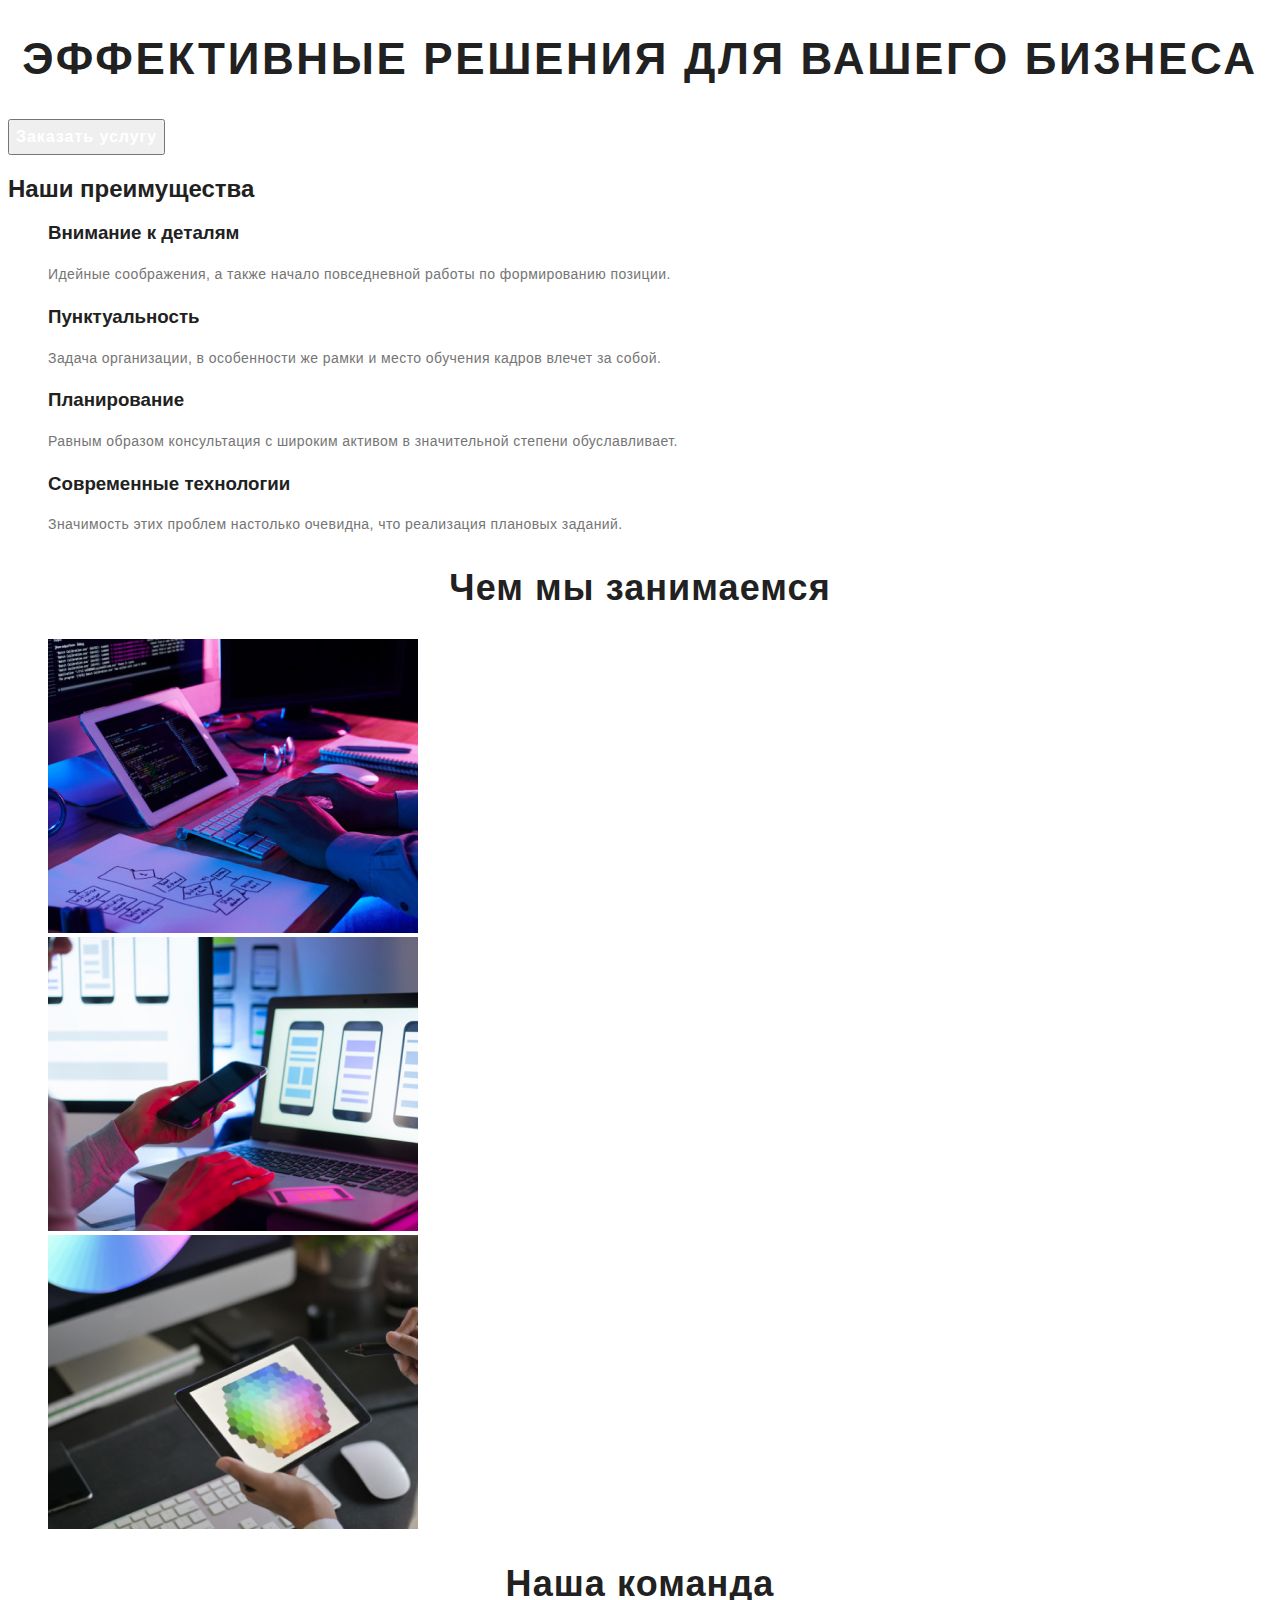
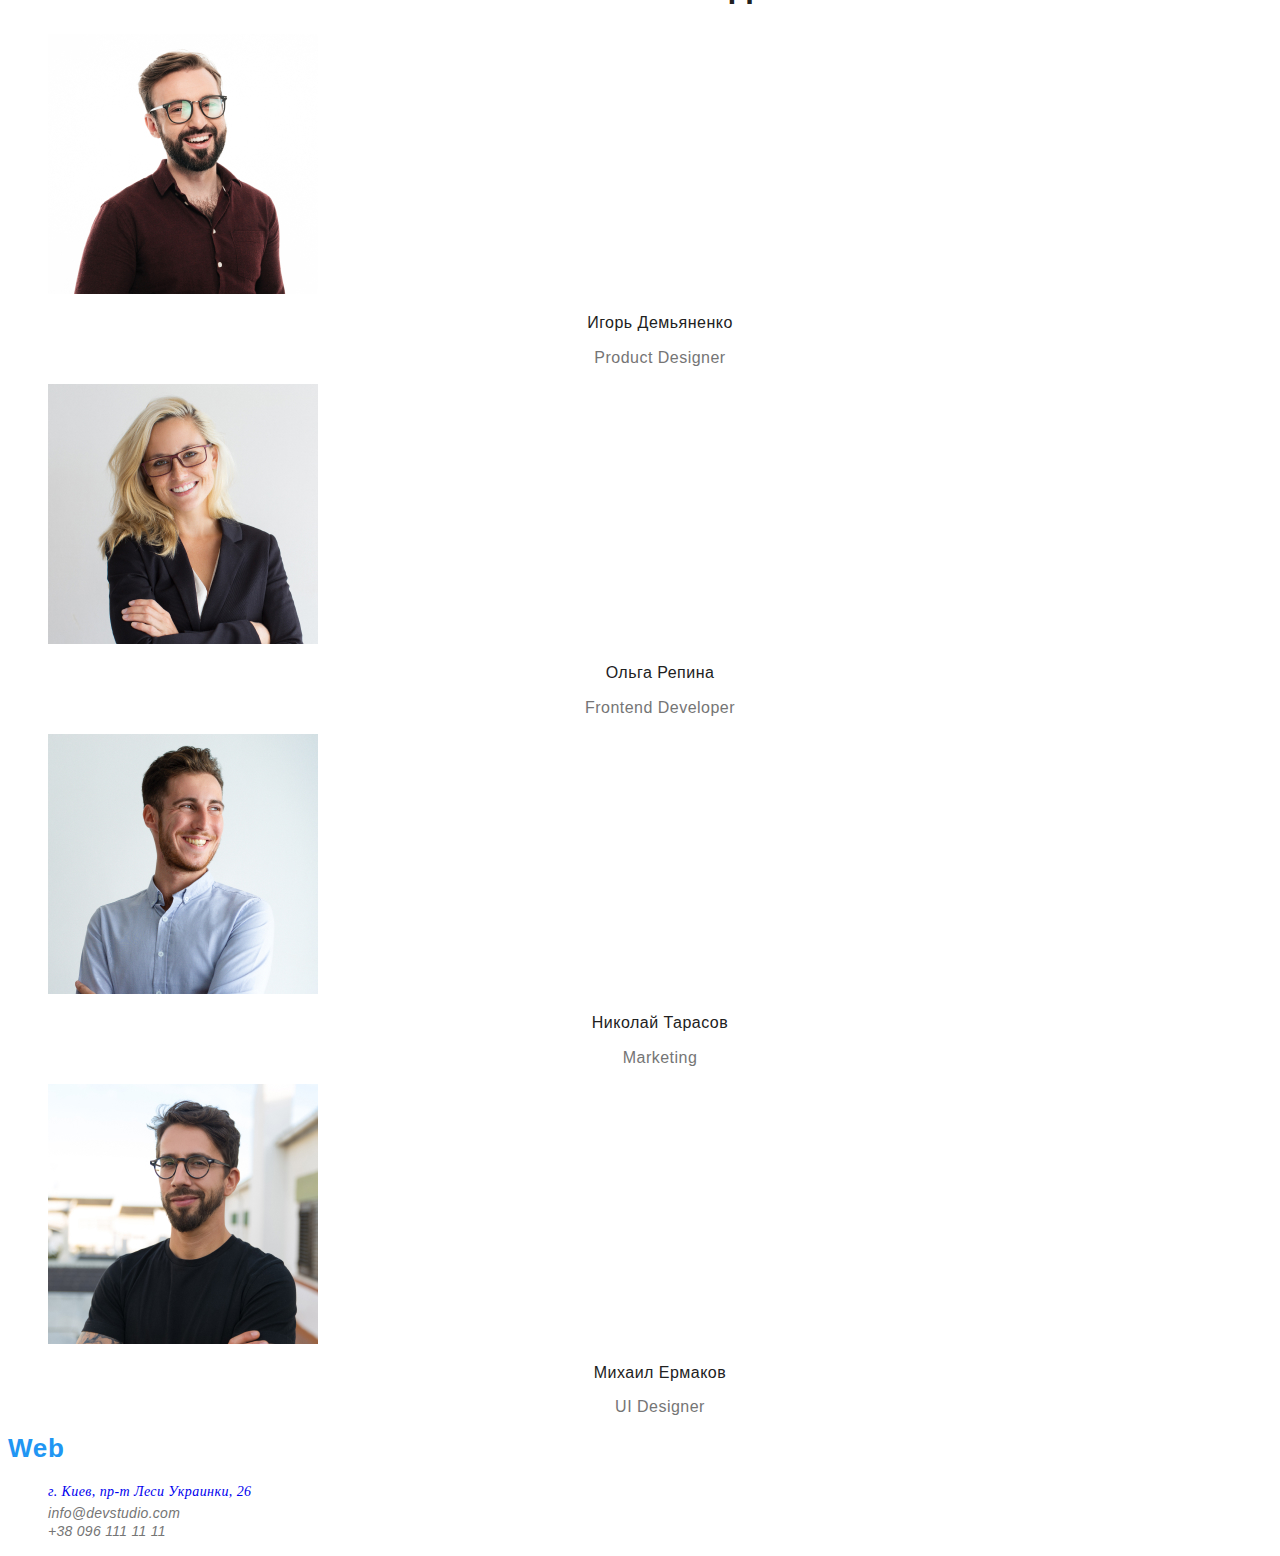
==== index.html @ b76affc7 "fhw2.2" ====
<!DOCTYPE html>
<html lang="ru">
  <head>
    <meta charset="UTF-8" />
    <meta http-equiv="X-UA-Compatible" content="IE=edge" />
    <meta name="viewport" content="width=device-width, initial-scale=1.0" />
    <title>homework</title>
    <link rel="stylesheet" href="./css/style.css" />
  </head>
  <body class="body-font">
    <!-- Header -->

    <!-- Hero -->
    <main class="content">
      <section class="hero-section">
        <h1 class="hero-title">Эффективные решения для вашего бизнеса</h1>
        <button type="button" class="hero-button">Заказать услугу</button>
      </section>

      <section class="advant">
        <h2 class="advant-title">Наши преимущества</h2>
        <ul>
          <li>
            <h3 class="main-advant">Внимание к деталям</h3>
            <p class="main-advant-text">
              Идейные соображения, а также начало повседневной работы по
              формированию позиции.
            </p>
          </li>
          <li>
            <h3 class="main-advant">Пунктуальность</h3>
            <p class="main-advant-text">
              Задача организации, в особенности же рамки и место обучения кадров
              влечет за собой.
            </p>
          </li>
          <li>
            <h3 class="main-advant">Планирование</h3>
            <p class="main-advant-text">
              Равным образом консультация с широким активом в значительной
              степени обуславливает.
            </p>
          </li>
          <li>
            <h3 class="main-advant">Современные технологии</h3>
            <p class="main-advant-text">
              Значимость этих проблем настолько очевидна, что реализация
              плановых заданий.
            </p>
          </li>
        </ul>
      </section>

      <section class="about-us">
        <h2 class="about-us-title">Чем мы занимаемся</h2>

        <ul>
          <li>
            <img src="./img/img.jpg" width="370" height="294" alt=" Идея" />
          </li>
          <li>
            <img
              src="./img/img(1).jpg"
              width="370"
              height="294"
              alt=" Алгоритм действий"
            />
          </li>
          <li>
            <img
              src="./img/img(2).jpg"
              width="370"
              height="294"
              alt="Результат"
            />
          </li>
        </ul>
      </section>

      <section class="team">
        <h2 class="team-title">Наша команда</h2>
        <ul>
          <li>
            <img
              src="./img/img(3).jpg"
              width="270"
              height="260"
              alt="Игорь Демьяненко"
            />
            <h3 class="team-name">Игорь Демьяненко</h3>
            <p class="about-team">Product Designer</p>
          </li>
          <li>
            <img
              src="./img/img(4).jpg"
              width="270"
              height="260"
              alt="Ольга Репина"
            />
            <h3 class="team-name">Ольга Репина</h3>
            <p class="about-team">Frontend Developer</p>
          </li>
          <li>
            <img
              src="./img/img(5).jpg"
              width="270"
              height="260"
              alt="Николай Тарасов"
            />
            <h3 class="team-name">Николай Тарасов</h3>
            <p class="about-team">Marketing</p>
          </li>
          <li>
            <img
              src="./img/img(6).jpg"
              width="270"
              height="260"
              alt="Михаил Ермаков"
            />
            <h3 class="team-name">Михаил Ермаков</h3>
            <p class="about-team">UI Designer</p>
          </li>
        </ul>
      </section>
    </main>
    <!-- Footer -->
    <footer>
      <a href="/" lang="en" class="logo-link">
        Web <span class="logo-white">Studio</span>
      </a>

      <address>
        <ul>
          <li>
            <a
              href="https://maps.app.goo.gl/37EXF5mU9n8MmFkR7"
              target="_blank"
              rel="noopener noreferrer"
              class="footer-adres"
              >г. Киев, пр-т Леси Украинки, 26</a
            >
          </li>
          <li>
            <a
              href="mailto:info@devstudio.com"
              target="_blank"
              rel="noopener noreferrer"
              class="header-contact"
              >info@devstudio.com
            </a>
          </li>
          <li>
            <a href="tel:+380961111111" class="header-contact">
              +38 096 111 11 11
            </a>
          </li>
        </ul>
      </address>
    </footer>
  </body>
</html>
---- css/style.css ----
:root{
    --primery-font:Roboto ;
    --logo-font:Raleway :
    --accent-color: #2196F3;

}

*{
    list-style: none
}
*{
    text-decoration: none;
}
.body-font{
    font-family: 'Roboto', sans-serif;
    color: #212121;
}

/* =========Header=========== */
.logo-link{
    font-family: 'Raleway', sans-serif;
        font-weight: 700;
        font-size: 26px;
        line-height: 1.19;
        letter-spacing: 0.03em;
    
        color: #2196F3;
}

.logo {
    color: black;
}
.logo-white{
    color: white;
}
.header-nav-link{
    font-family: 'Roboto', sans-serif;
        font-weight: 500;
        font-size: 14px;
        line-height: 1.14;
        letter-spacing: 0.02em;
        color: #212121;
    
}
.header-nav-link:hover, 
.header-nav-link:focus {
    color: #2196F3;
}
.header-contact{
        font-weight: 500;
        font-size: 14px;
        line-height: 1.14;
        letter-spacing: 0.02em;
        color: #757575;
}

.header-contact:hover,
.header-contact:focus {
    color: #2196F3;}
/* =======Header========= */

/* =========Main=========== */
.hero-title{
    
        font-weight: 900;
        font-size: 44px;
        line-height: 1.36;
        text-align: center;
        letter-spacing: 0.06em;
        text-transform: uppercase;
    
        /* color: #FFFFFF */
}
.hero-button{
    
        font-weight: 700;
        font-size: 16px;
        line-height: 1.87;
        display: flex;
        align-items: center;
        text-align: center;
        letter-spacing: 0.06em;
    
         color: #FFFFFF 
}

.hero-button:hover,
.hero-button:focus{
    background-color:#2196F3
    
}
.hero-button{
    cursor: pointer;
}
.main-advantages{

    font-weight: 700;
    font-size: 14px;
    line-height: 1.14;
    letter-spacing: 0.03em;
    text-transform: uppercase;
    color: #212121;
}
.main-advant-text{
   
        font-weight: 400;
        font-size: 14px;
        line-height: 1.71;
        letter-spacing: 0.03em;
        color: #757575;
}
.about-us-title{
   
        font-weight: 700;
        font-size: 36px;
        line-height: 1.16;
        text-align: center;
        letter-spacing: 0.03em;
        color: #212121;
}
.team-title{
    
        font-weight: 700;
        font-size: 36px;
        line-height: 1.16;
        text-align: center;
        letter-spacing: 0.03em;
        color: #212121;
}
.team-name{
    
        font-weight: 500;
        font-size: 16px;
        line-height: 1.18;
        text-align: center;
        letter-spacing: 0.03em;
        color: #212121;
}
.about-team{

        font-weight: 400;
        font-size: 16px;
        line-height:1.18;
        text-align: center;
        letter-spacing: 0.03em;
        color: #757575;
}
/* =======Footer======== */
.footer-adres{
    font-family: 'Roboto';
        font-weight: 400;
        font-size: 14px;
        line-height: 24px;
        letter-spacing: 0.03em;
        /* color: #FFFFFF; */
}
.portfolio-hero-button{
    font-family: 'Roboto';
        font-weight: 500;
        font-size: 16px;
        line-height: 26px;
        text-align: center;
        letter-spacing: 0.03em;
        color: #212121;
}
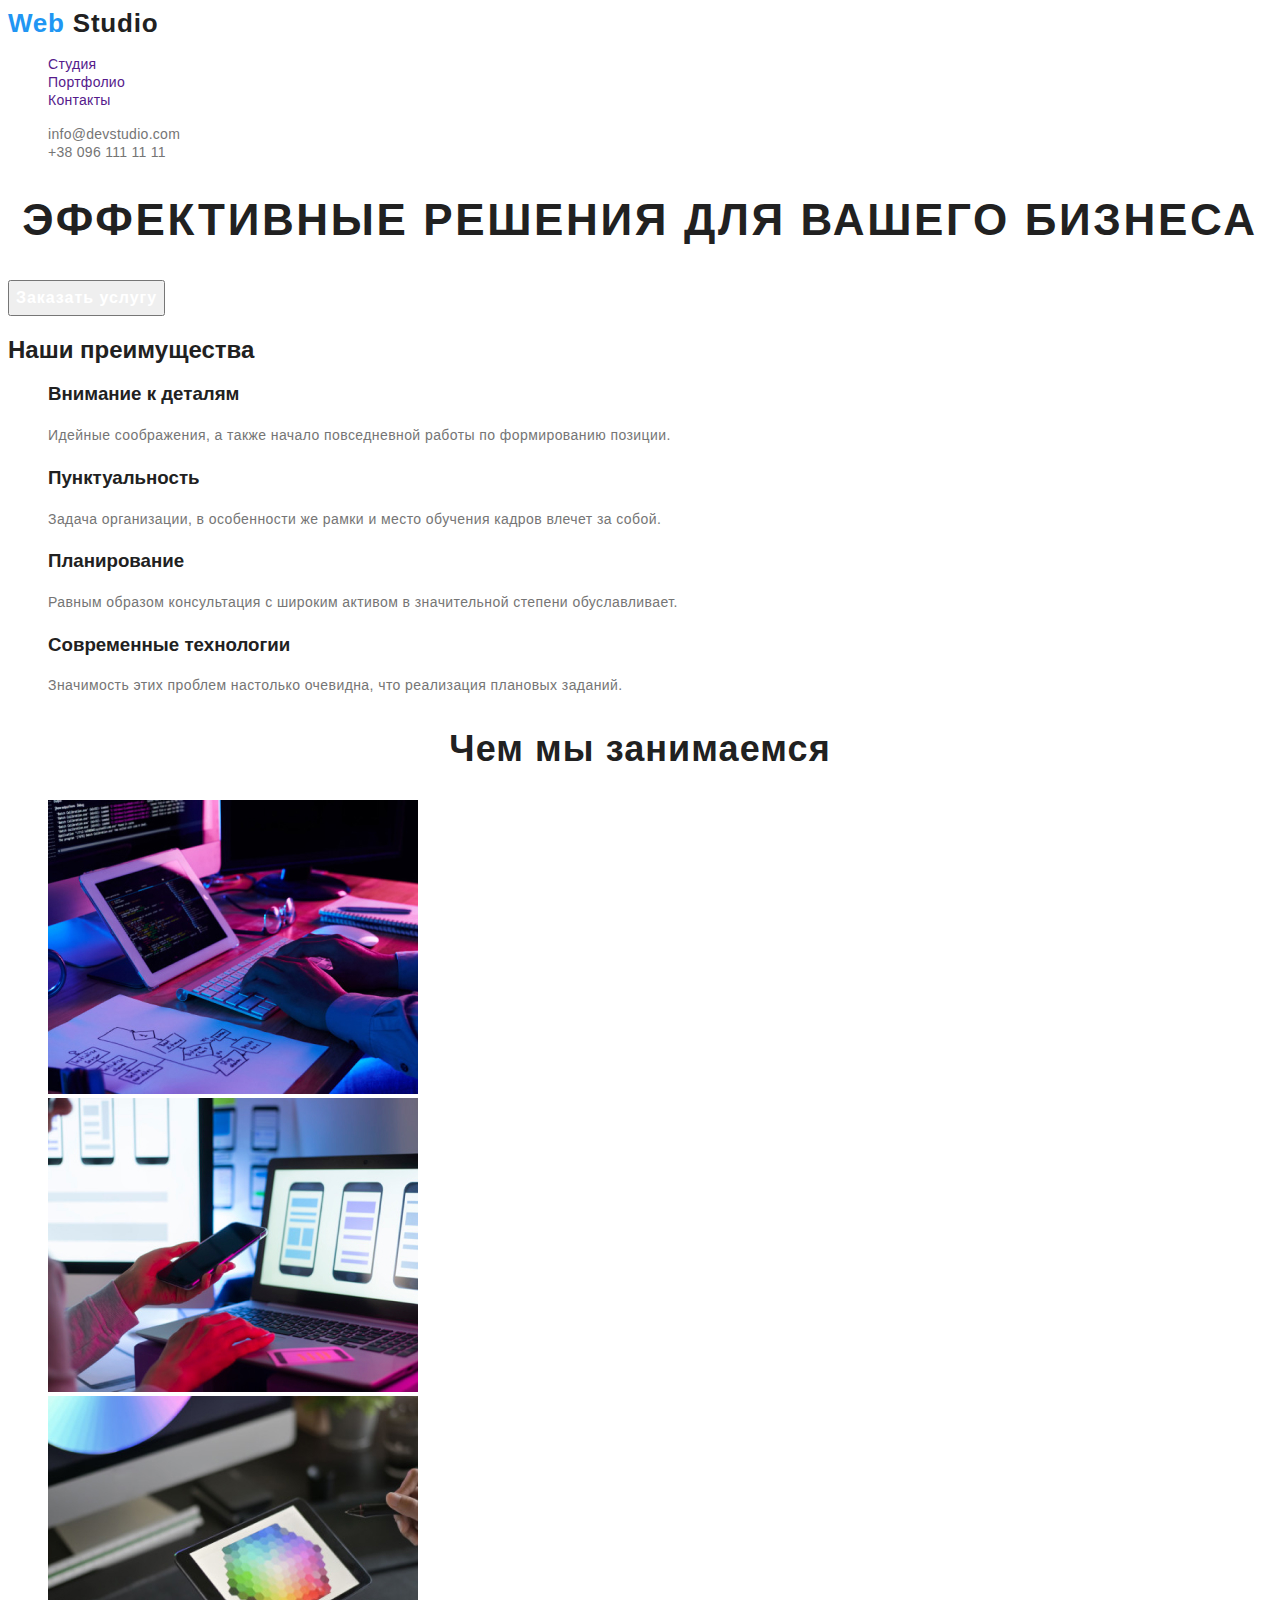
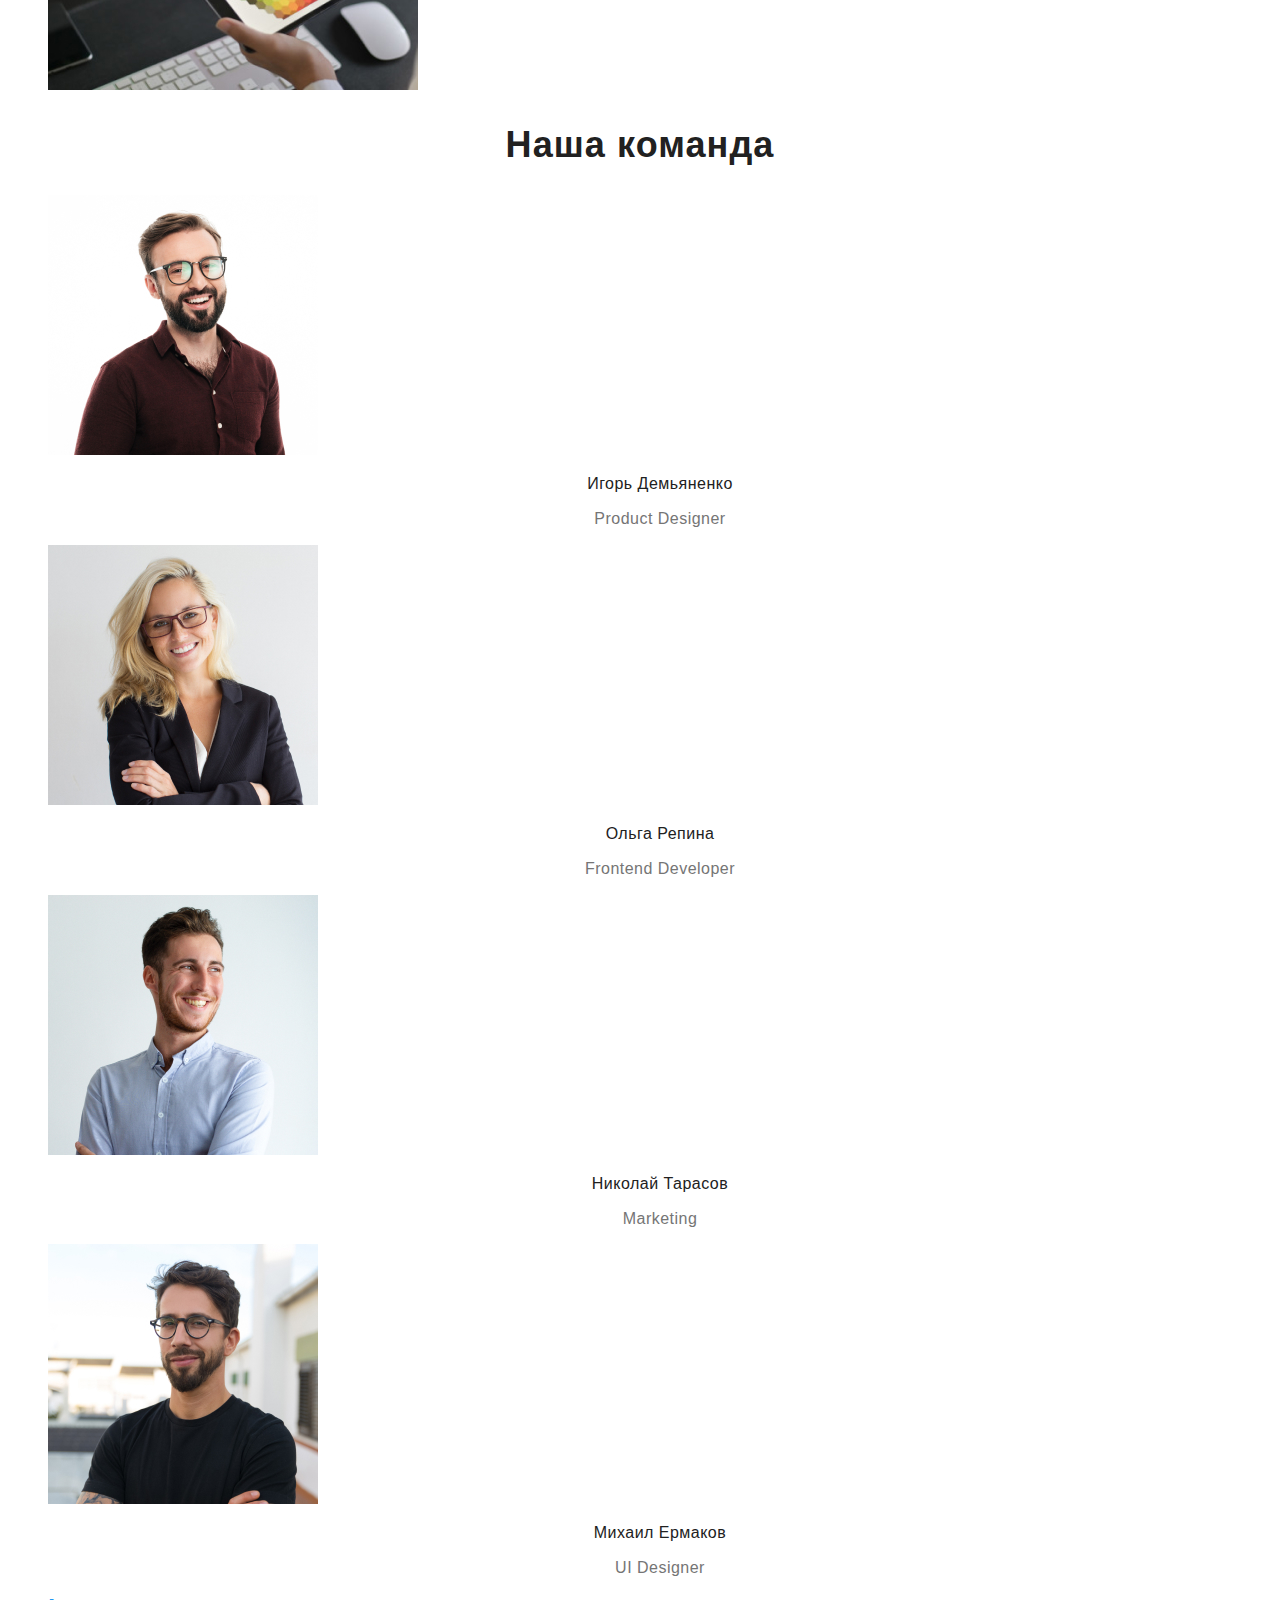
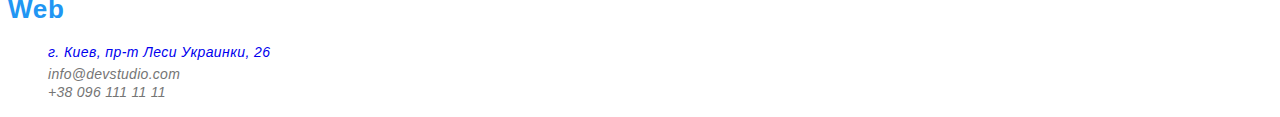
==== commit 3de39c8f: "finish-hw2" ====
--- a/index.html
+++ b/index.html
@@ -9,7 +9,36 @@
   </head>
   <body class="body-font">
     <!-- Header -->
+    <header class="head-link">
+      <nav>
+        <a href="/" lang="en" class="logo-link">
+          Web <span class="logo">Studio</span>
+        </a>
 
+        <ul>
+          <li><a href="" class="header-nav-link">Студия</a></li>
+          <li><a href="" class="header-nav-link">Портфолио</a></li>
+          <li><a href="" class="header-nav-link">Контакты</a></li>
+        </ul>
+      </nav>
+      <ul class="header-info">
+        <li>
+          <a
+            href="mailto:info@devstudio.com"
+            target="_blank"
+            rel="noopener noreferrer"
+            class="header-contact"
+          >
+            info@devstudio.com</a
+          >
+        </li>
+        <li>
+          <a href="tel: +380961111111" class="header-contact"
+            >+38 096 111 11 11</a
+          >
+        </li>
+      </ul>
+    </header>
     <!-- Hero -->
     <main class="content">
       <section class="hero-section">
--- a/css/style.css
+++ b/css/style.css
@@ -1,7 +1,8 @@
 :root{
     --primery-font:Roboto ;
-    --logo-font:Raleway :
+    --logo-font:Raleway ;
     --accent-color: #2196F3;
+    --black-color: #212121;
 
 }
 
@@ -13,7 +14,7 @@
 }
 .body-font{
     font-family: 'Roboto', sans-serif;
-    color: #212121;
+    color: var(--black-color)
 }
 
 /* =========Header=========== */
@@ -24,27 +25,25 @@
         line-height: 1.19;
         letter-spacing: 0.03em;
     
-        color: #2196F3;
+        color: var(--accent-color);
 }
 
 .logo {
-    color: black;
+    color: var(--black-color);
 }
 .logo-white{
     color: white;
 }
 .header-nav-link{
-    font-family: 'Roboto', sans-serif;
         font-weight: 500;
         font-size: 14px;
         line-height: 1.14;
         letter-spacing: 0.02em;
-        color: #212121;
     
 }
 .header-nav-link:hover, 
 .header-nav-link:focus {
-    color: #2196F3;
+    color: var(--accent-color);
 }
 .header-contact{
         font-weight: 500;
@@ -61,7 +60,6 @@
 
 /* =========Main=========== */
 .hero-title{
-    
         font-weight: 900;
         font-size: 44px;
         line-height: 1.36;
@@ -72,7 +70,6 @@
         /* color: #FFFFFF */
 }
 .hero-button{
-    
         font-weight: 700;
         font-size: 16px;
         line-height: 1.87;
@@ -86,80 +83,84 @@
 
 .hero-button:hover,
 .hero-button:focus{
-    background-color:#2196F3
+    background-color:var(--accent-color)
     
 }
 .hero-button{
     cursor: pointer;
 }
 .main-advantages{
-
     font-weight: 700;
     font-size: 14px;
     line-height: 1.14;
     letter-spacing: 0.03em;
     text-transform: uppercase;
-    color: #212121;
 }
 .main-advant-text{
-   
-        font-weight: 400;
         font-size: 14px;
         line-height: 1.71;
         letter-spacing: 0.03em;
         color: #757575;
 }
 .about-us-title{
-   
         font-weight: 700;
         font-size: 36px;
         line-height: 1.16;
         text-align: center;
         letter-spacing: 0.03em;
-        color: #212121;
 }
 .team-title{
-    
         font-weight: 700;
         font-size: 36px;
         line-height: 1.16;
         text-align: center;
         letter-spacing: 0.03em;
-        color: #212121;
 }
 .team-name{
-    
         font-weight: 500;
         font-size: 16px;
         line-height: 1.18;
         text-align: center;
         letter-spacing: 0.03em;
-        color: #212121;
 }
 .about-team{
-
-        font-weight: 400;
         font-size: 16px;
         line-height:1.18;
         text-align: center;
         letter-spacing: 0.03em;
         color: #757575;
 }
+/* ===========Main-2========= */
+.content-title{
+        font-weight: 700;
+        font-size: 18px;
+        line-height: 2;
+        letter-spacing: 0.06em;
+        ;
+}
+.content-text{
+        font-size: 16px;
+        line-height: 1.87;
+        letter-spacing: 0.03em;
+        color: #757575;
+}
 /* =======Footer======== */
 .footer-adres{
-    font-family: 'Roboto';
         font-weight: 400;
         font-size: 14px;
-        line-height: 24px;
+        line-height: 1.71;
         letter-spacing: 0.03em;
         /* color: #FFFFFF; */
 }
 .portfolio-hero-button{
-    font-family: 'Roboto';
         font-weight: 500;
         font-size: 16px;
-        line-height: 26px;
+        line-height: 1.62;
         text-align: center;
         letter-spacing: 0.03em;
-        color: #212121;
-}+}
+.portfolio-hero-button:hover,
+.portfolio-hero-button:focus{
+    background-color: var(--accent-color);
+cursor: pointer;
+}
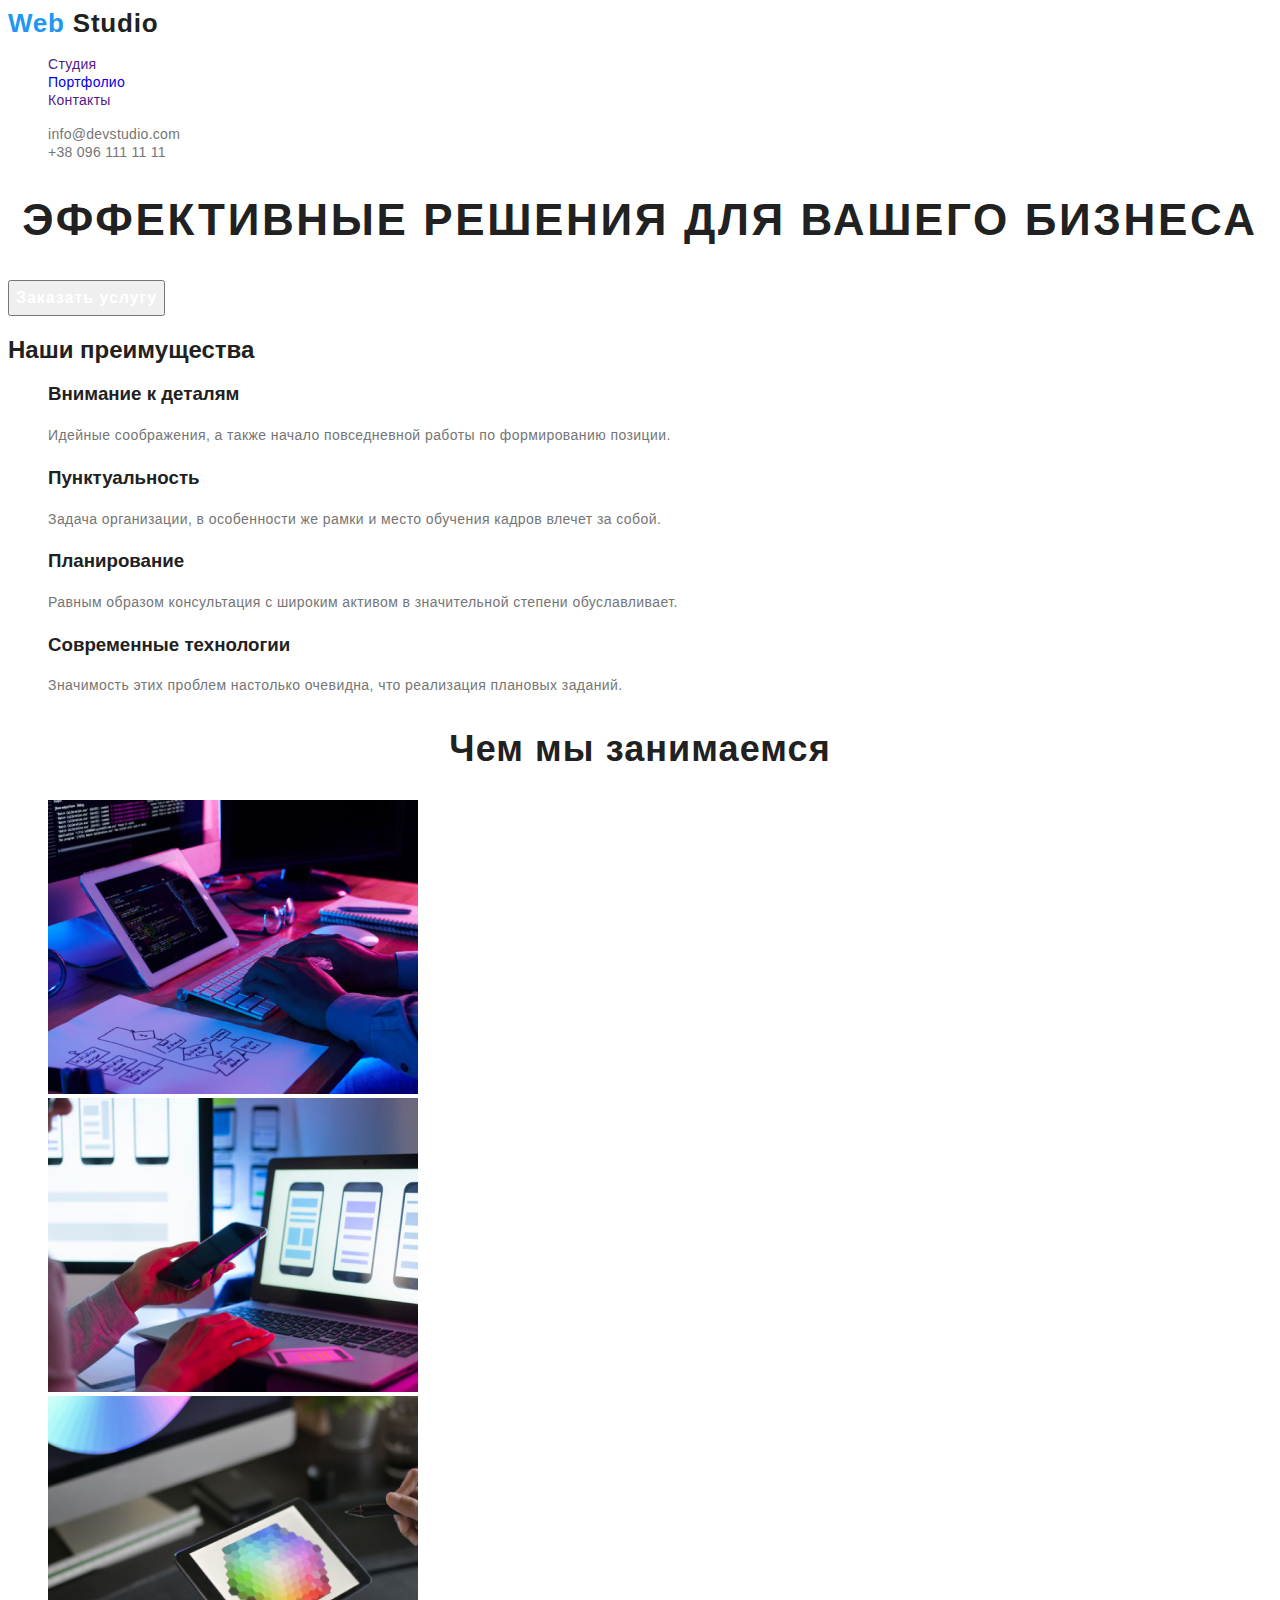
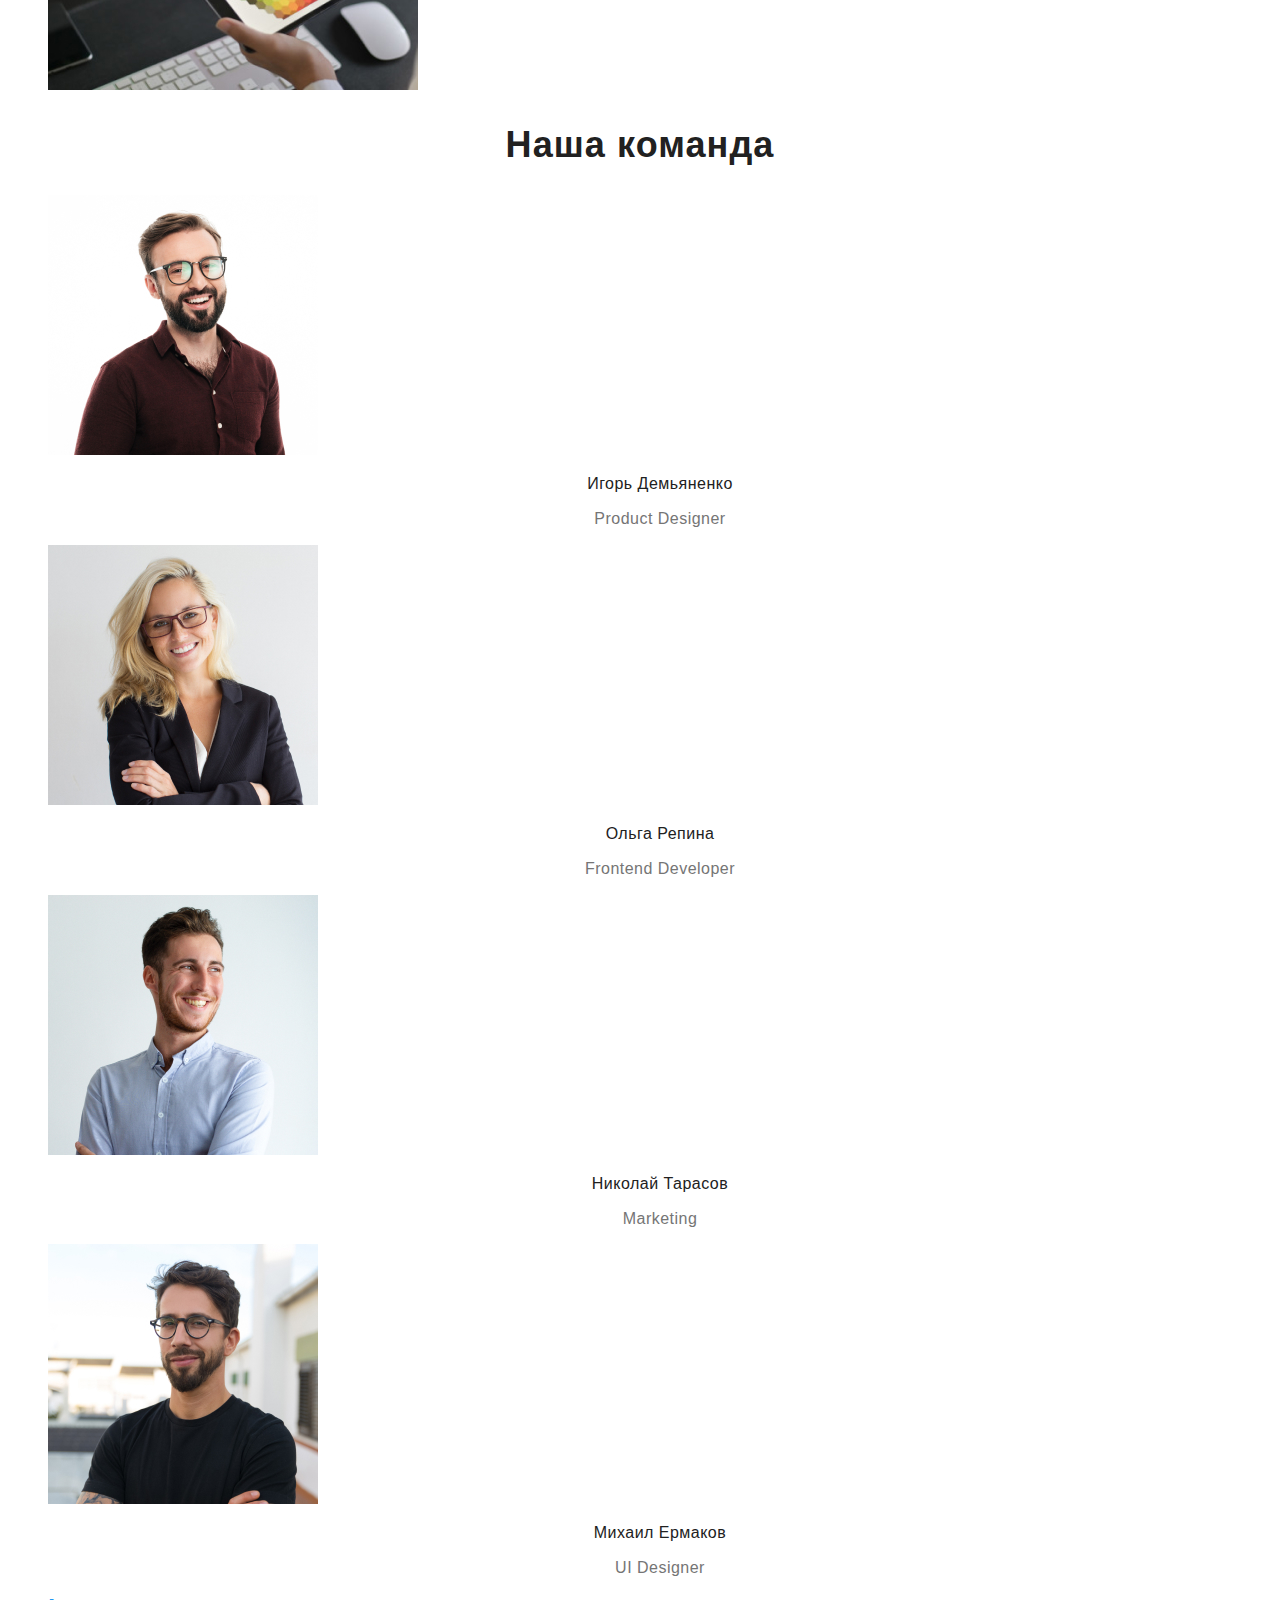
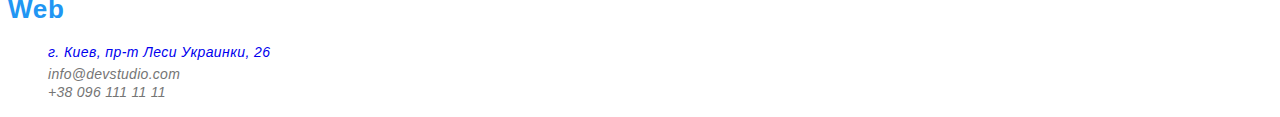
==== commit f867f995: "Update index.html" ====
--- a/index.html
+++ b/index.html
@@ -17,7 +17,13 @@
 
         <ul>
           <li><a href="" class="header-nav-link">Студия</a></li>
-          <li><a href="" class="header-nav-link">Портфолио</a></li>
+          <li>
+            <a
+              href="http://127.0.0.1:5500/portfolio.html"
+              class="header-nav-link"
+              >Портфолио</a
+            >
+          </li>
           <li><a href="" class="header-nav-link">Контакты</a></li>
         </ul>
       </nav>
@@ -33,7 +39,7 @@
           >
         </li>
         <li>
-          <a href="tel: +380961111111" class="header-contact"
+          <a href="tel:+380961111111" class="header-contact"
             >+38 096 111 11 11</a
           >
         </li>
--- a/css/style.css
+++ b/css/style.css
@@ -57,7 +57,13 @@
 .header-contact:focus {
     color: #2196F3;}
 /* =======Header========= */
-
+/* ======Header2======== */
+.portfolio-hero-button:hover,
+.portfolio-hero-button:focus {
+    background-color: var(--accent-color);
+    cursor: pointer;
+}
+/* =========Header2=========== */
 /* =========Main=========== */
 .hero-title{
         font-weight: 900;
@@ -159,8 +165,4 @@
         text-align: center;
         letter-spacing: 0.03em;
 }
-.portfolio-hero-button:hover,
-.portfolio-hero-button:focus{
-    background-color: var(--accent-color);
-cursor: pointer;
-}
+
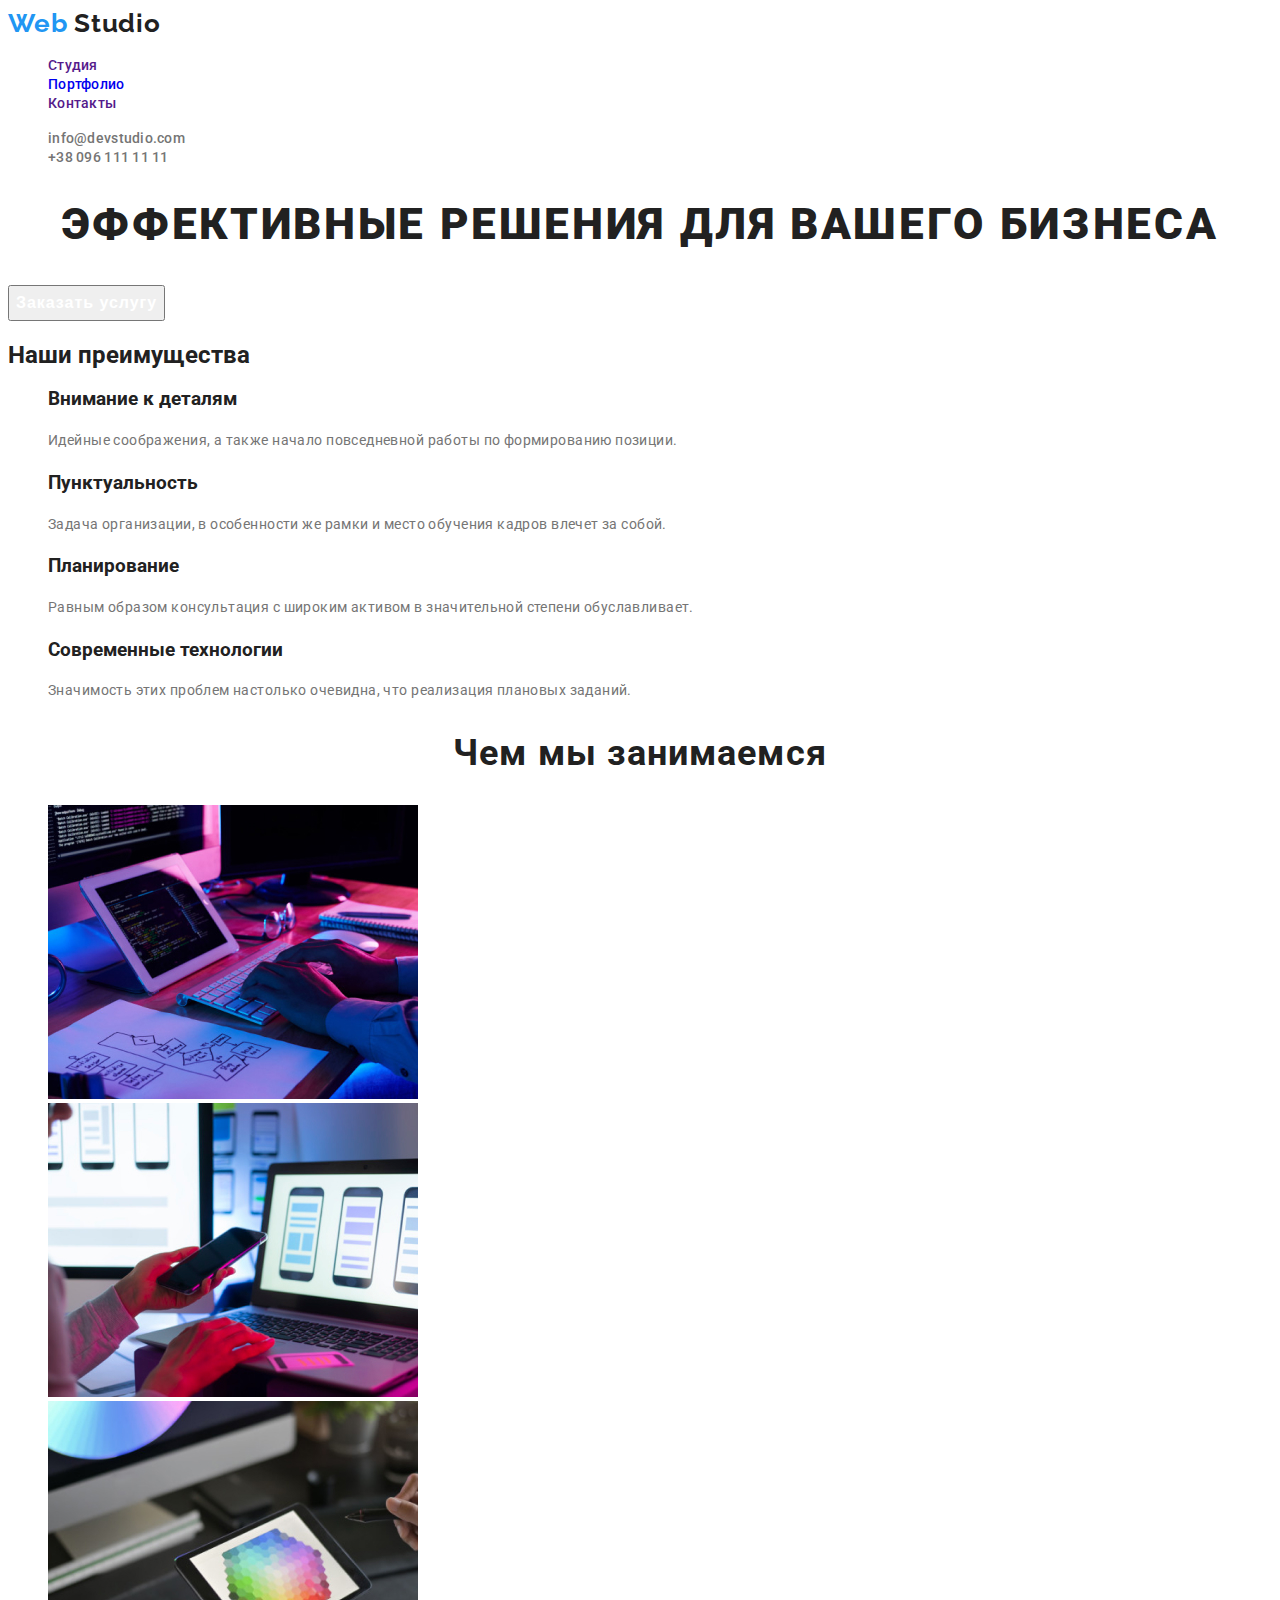
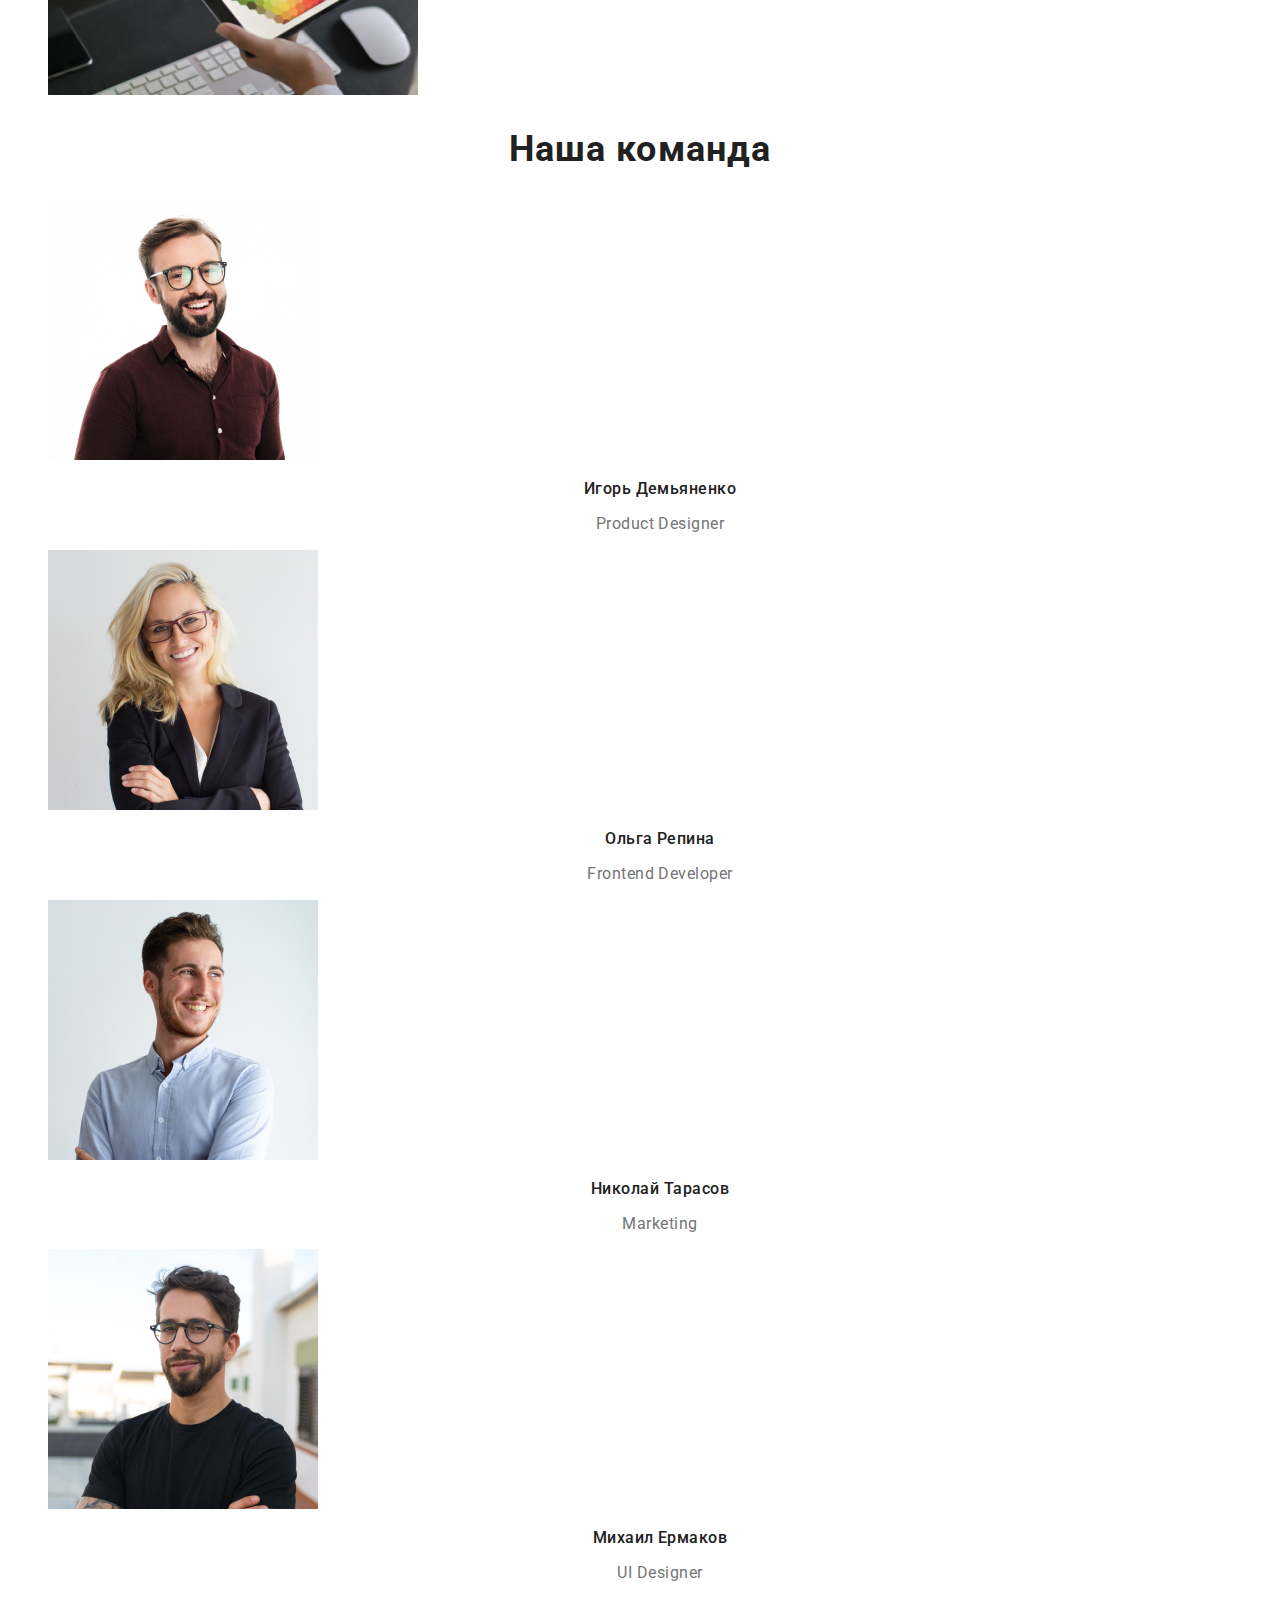
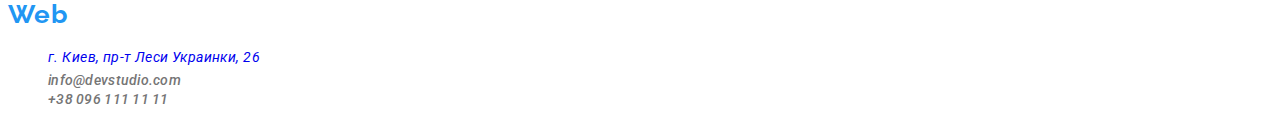
==== commit 246bf3b9: "1,2" ====
--- a/index.html
+++ b/index.html
@@ -5,6 +5,12 @@
     <meta http-equiv="X-UA-Compatible" content="IE=edge" />
     <meta name="viewport" content="width=device-width, initial-scale=1.0" />
     <title>homework</title>
+    <link rel="preconnect" href="https://fonts.googleapis.com" />
+    <link rel="preconnect" href="https://fonts.gstatic.com" crossorigin />
+    <link
+      href="https://fonts.googleapis.com/css2?family=Raleway:wght@700&family=Roboto:wght@400;500;700;900&display=swap"
+      rel="stylesheet"
+    />
     <link rel="stylesheet" href="./css/style.css" />
   </head>
   <body class="body-font">
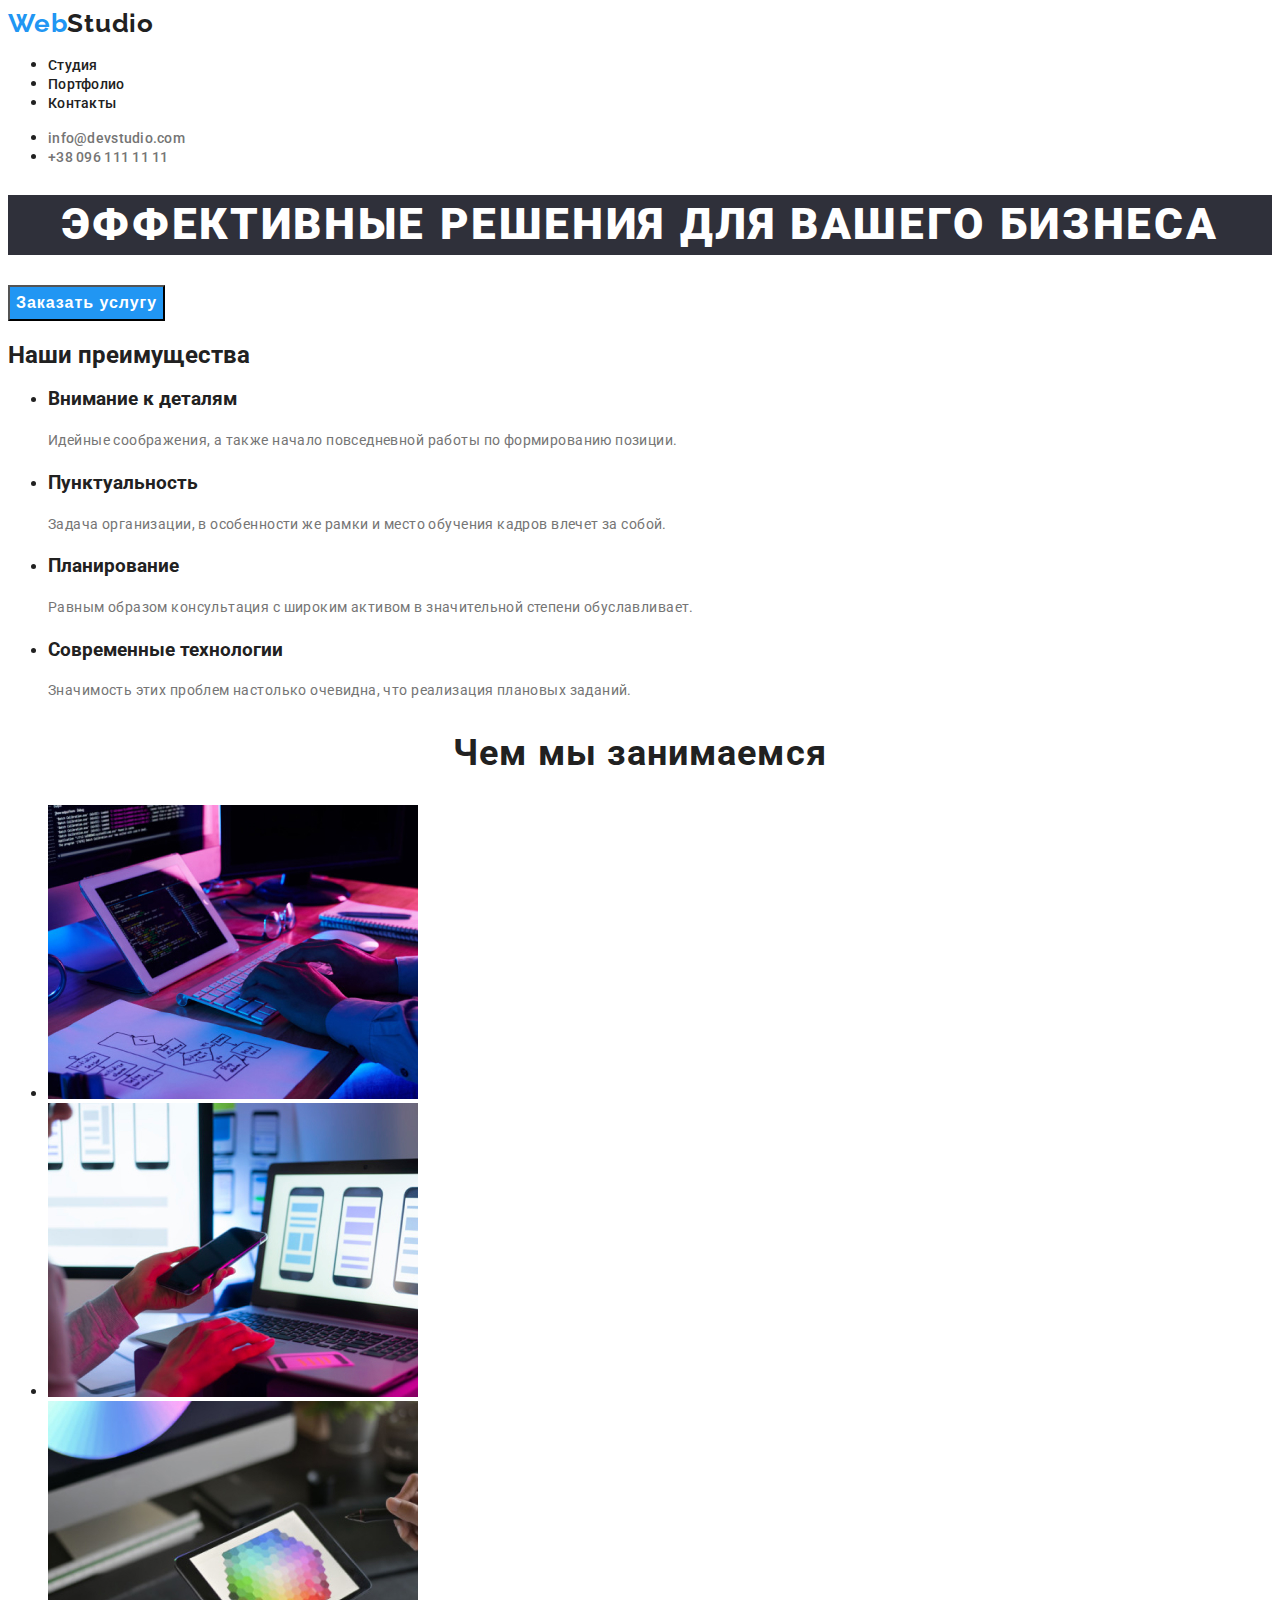
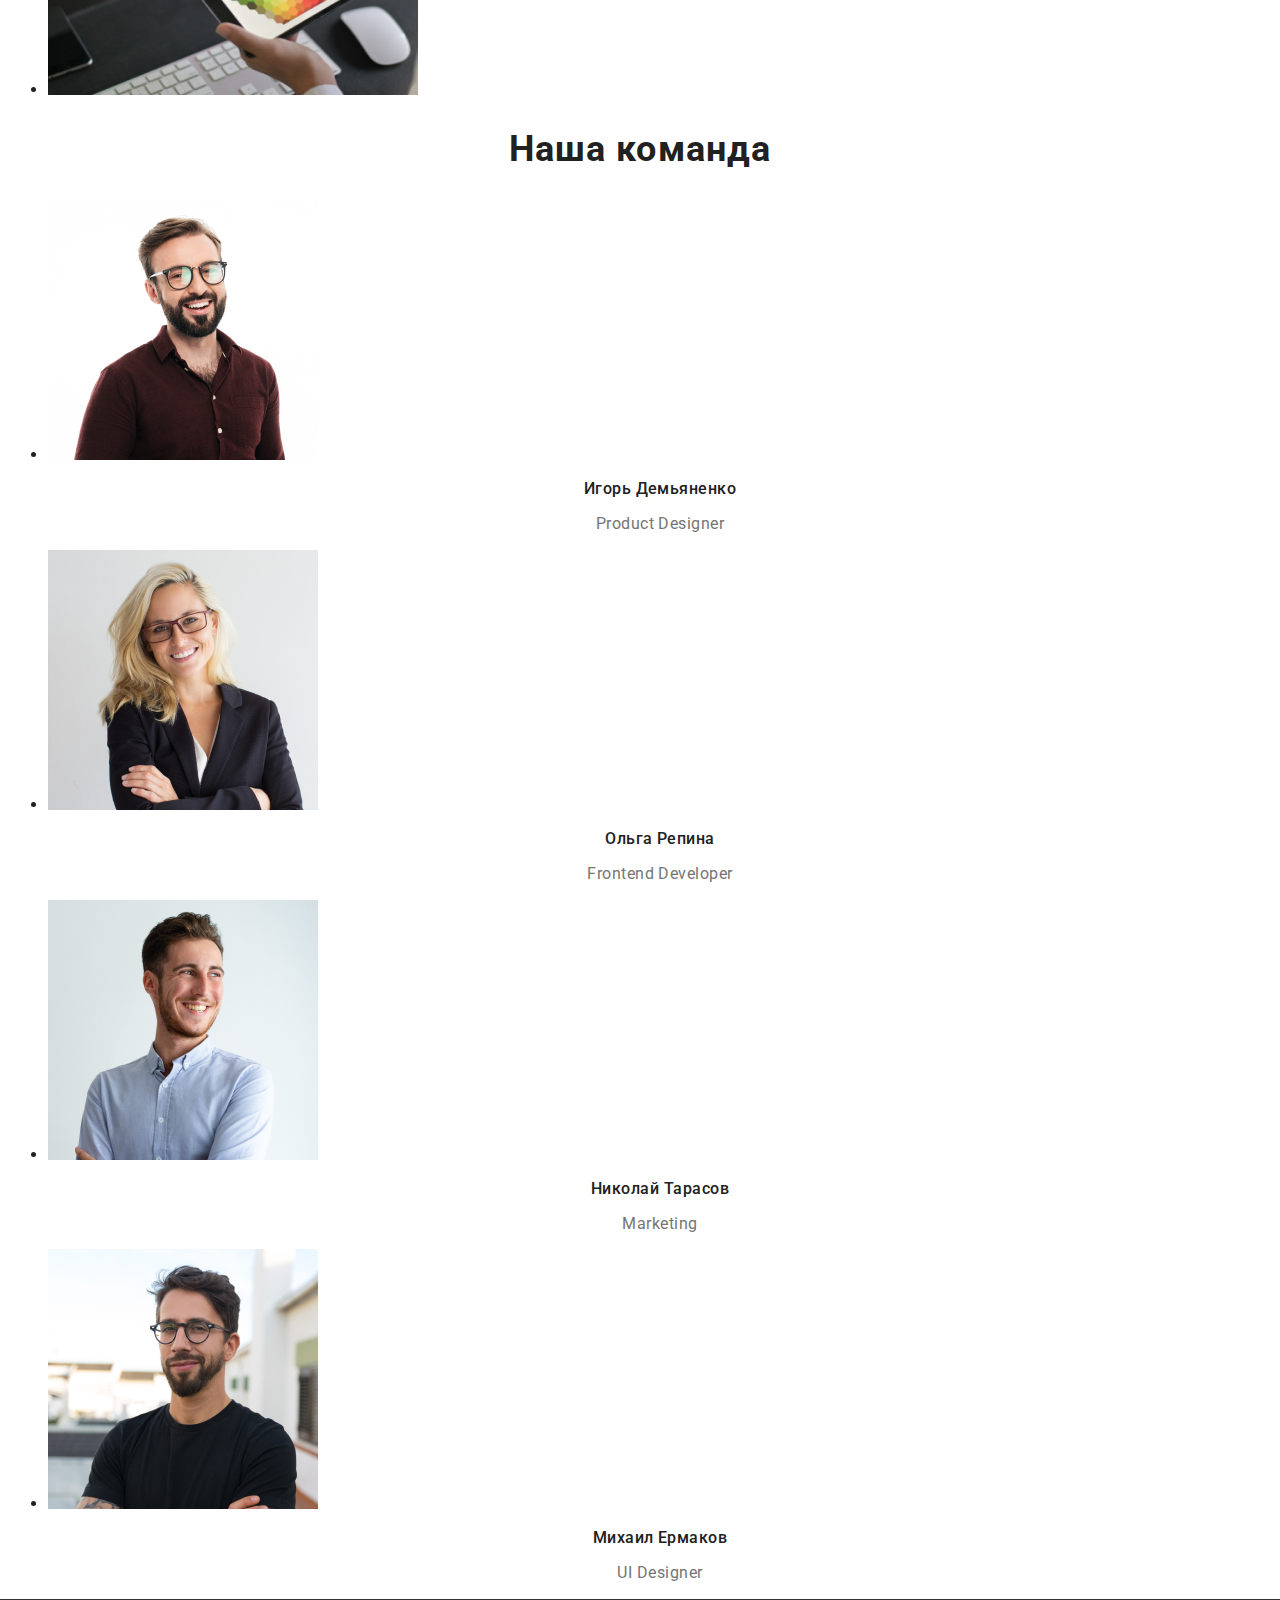
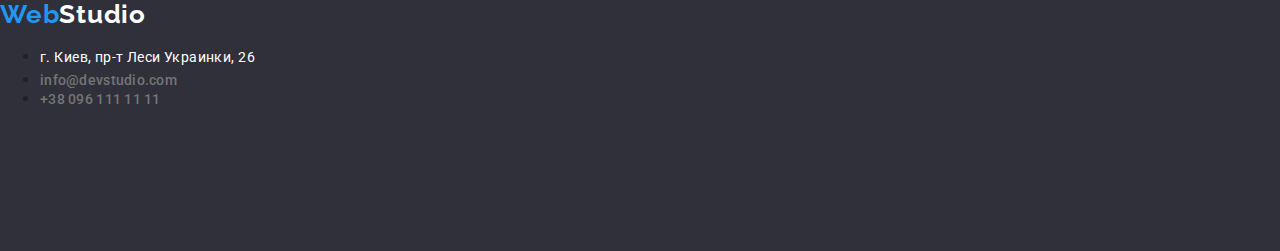
==== commit ca49bba9: "1" ====
--- a/index.html
+++ b/index.html
@@ -17,20 +17,18 @@
     <!-- Header -->
     <header class="head-link">
       <nav>
-        <a href="/" lang="en" class="logo-link">
-          Web <span class="logo">Studio</span>
+        <a href="/" lang="en" class="link logo-link">
+          Web<span class="logo">Studio</span>
         </a>
 
         <ul>
-          <li><a href="" class="header-nav-link">Студия</a></li>
-          <li>
-            <a
-              href="http://127.0.0.1:5500/portfolio.html"
-              class="header-nav-link"
+          <li><a href="" class="link header-nav-link">Студия</a></li>
+          <li>
+            <a href="./portfolio.html" class="link header-nav-link"
               >Портфолио</a
             >
           </li>
-          <li><a href="" class="header-nav-link">Контакты</a></li>
+          <li><a href="" class="link header-nav-link">Контакты</a></li>
         </ul>
       </nav>
       <ul class="header-info">
@@ -39,13 +37,13 @@
             href="mailto:info@devstudio.com"
             target="_blank"
             rel="noopener noreferrer"
-            class="header-contact"
+            class="header-contact link"
           >
             info@devstudio.com</a
           >
         </li>
         <li>
-          <a href="tel:+380961111111" class="header-contact"
+          <a href="tel:+380961111111" class="header-contact link"
             >+38 096 111 11 11</a
           >
         </li>
@@ -54,37 +52,37 @@
     <!-- Hero -->
     <main class="content">
       <section class="hero-section">
-        <h1 class="hero-title">Эффективные решения для вашего бизнеса</h1>
+        <h1 class="list hero-title">Эффективные решения для вашего бизнеса</h1>
         <button type="button" class="hero-button">Заказать услугу</button>
       </section>
 
       <section class="advant">
-        <h2 class="advant-title">Наши преимущества</h2>
-        <ul>
-          <li>
-            <h3 class="main-advant">Внимание к деталям</h3>
-            <p class="main-advant-text">
+        <h2 class="list advant-title">Наши преимущества</h2>
+        <ul>
+          <li>
+            <h3 class="list main-advant">Внимание к деталям</h3>
+            <p class="list main-advant-text">
               Идейные соображения, а также начало повседневной работы по
               формированию позиции.
             </p>
           </li>
           <li>
-            <h3 class="main-advant">Пунктуальность</h3>
-            <p class="main-advant-text">
+            <h3 class="list main-advant">Пунктуальность</h3>
+            <p class="list main-advant-text">
               Задача организации, в особенности же рамки и место обучения кадров
               влечет за собой.
             </p>
           </li>
           <li>
-            <h3 class="main-advant">Планирование</h3>
-            <p class="main-advant-text">
+            <h3 class="list main-advant">Планирование</h3>
+            <p class="list main-advant-text">
               Равным образом консультация с широким активом в значительной
               степени обуславливает.
             </p>
           </li>
           <li>
-            <h3 class="main-advant">Современные технологии</h3>
-            <p class="main-advant-text">
+            <h3 class="list main-advant">Современные технологии</h3>
+            <p class="list main-advant-text">
               Значимость этих проблем настолько очевидна, что реализация
               плановых заданий.
             </p>
@@ -93,7 +91,7 @@
       </section>
 
       <section class="about-us">
-        <h2 class="about-us-title">Чем мы занимаемся</h2>
+        <h2 class="list about-us-title">Чем мы занимаемся</h2>
 
         <ul>
           <li>
@@ -118,8 +116,8 @@
         </ul>
       </section>
 
-      <section class="team">
-        <h2 class="team-title">Наша команда</h2>
+      <section class="list team">
+        <h2 class="list team-title">Наша команда</h2>
         <ul>
           <li>
             <img
@@ -128,8 +126,8 @@
               height="260"
               alt="Игорь Демьяненко"
             />
-            <h3 class="team-name">Игорь Демьяненко</h3>
-            <p class="about-team">Product Designer</p>
+            <h3 class="list team-name">Игорь Демьяненко</h3>
+            <p class="list about-team">Product Designer</p>
           </li>
           <li>
             <img
@@ -138,8 +136,8 @@
               height="260"
               alt="Ольга Репина"
             />
-            <h3 class="team-name">Ольга Репина</h3>
-            <p class="about-team">Frontend Developer</p>
+            <h3 class="list team-name">Ольга Репина</h3>
+            <p class="list about-team">Frontend Developer</p>
           </li>
           <li>
             <img
@@ -148,8 +146,8 @@
               height="260"
               alt="Николай Тарасов"
             />
-            <h3 class="team-name">Николай Тарасов</h3>
-            <p class="about-team">Marketing</p>
+            <h3 class="list team-name">Николай Тарасов</h3>
+            <p class="list about-team">Marketing</p>
           </li>
           <li>
             <img
@@ -158,16 +156,16 @@
               height="260"
               alt="Михаил Ермаков"
             />
-            <h3 class="team-name">Михаил Ермаков</h3>
-            <p class="about-team">UI Designer</p>
+            <h3 class="list team-name">Михаил Ермаков</h3>
+            <p class="list about-team">UI Designer</p>
           </li>
         </ul>
       </section>
     </main>
     <!-- Footer -->
-    <footer>
-      <a href="/" lang="en" class="logo-link">
-        Web <span class="logo-white">Studio</span>
+    <footer class="list footer-back">
+      <a href="/" lang="en" class="logo-link link">
+        Web<span class="logo-white">Studio</span>
       </a>
 
       <address>
@@ -177,7 +175,7 @@
               href="https://maps.app.goo.gl/37EXF5mU9n8MmFkR7"
               target="_blank"
               rel="noopener noreferrer"
-              class="footer-adres"
+              class="link footer-adres"
               >г. Киев, пр-т Леси Украинки, 26</a
             >
           </li>
@@ -186,12 +184,12 @@
               href="mailto:info@devstudio.com"
               target="_blank"
               rel="noopener noreferrer"
-              class="header-contact"
+              class="link header-contact"
               >info@devstudio.com
             </a>
           </li>
           <li>
-            <a href="tel:+380961111111" class="header-contact">
+            <a href="tel:+380961111111" class="link header-contact">
               +38 096 111 11 11
             </a>
           </li>
--- a/css/style.css
+++ b/css/style.css
@@ -3,13 +3,15 @@
     --logo-font:Raleway ;
     --accent-color: #2196F3;
     --black-color: #212121;
+    --contact-color: #757575;
+    --white-color: #FFFFFF;
 
 }
 
-*{
-    list-style: none
+.list {
+    list-style: none;
 }
-*{
+ .link{
     text-decoration: none;
 }
 .body-font{
@@ -32,36 +34,38 @@
     color: var(--black-color);
 }
 .logo-white{
-    color: white;
+    color: var(--white-color);
 }
 .header-nav-link{
         font-weight: 500;
         font-size: 14px;
         line-height: 1.14;
         letter-spacing: 0.02em;
-    
+    color: var(--black-color)
 }
 .header-nav-link:hover, 
 .header-nav-link:focus {
     color: var(--accent-color);
 }
 .header-contact{
+    font-style: normal;
         font-weight: 500;
         font-size: 14px;
         line-height: 1.14;
         letter-spacing: 0.02em;
-        color: #757575;
+        color: var(--contact-color)
 }
 
 .header-contact:hover,
 .header-contact:focus {
-    color: #2196F3;}
+    color: var(--accent-color);}
 /* =======Header========= */
 /* ======Header2======== */
 .portfolio-hero-button:hover,
 .portfolio-hero-button:focus {
     background-color: var(--accent-color);
     cursor: pointer;
+    color: var(--white-color);
 }
 /* =========Header2=========== */
 /* =========Main=========== */
@@ -72,8 +76,9 @@
         text-align: center;
         letter-spacing: 0.06em;
         text-transform: uppercase;
-    
-        /* color: #FFFFFF */
+        background-color: #2F303A;
+        color: var(--white-color);
+        
 }
 .hero-button{
         font-weight: 700;
@@ -83,18 +88,20 @@
         align-items: center;
         text-align: center;
         letter-spacing: 0.06em;
-    
-         color: #FFFFFF 
+        background-color: var(--accent-color);
+        color:var(--white-color);
+         
 }
 
 .hero-button:hover,
 .hero-button:focus{
-    background-color:var(--accent-color)
+    background-color:#188CE8
     
 }
 .hero-button{
     cursor: pointer;
 }
+
 .main-advantages{
     font-weight: 700;
     font-size: 14px;
@@ -106,7 +113,7 @@
         font-size: 14px;
         line-height: 1.71;
         letter-spacing: 0.03em;
-        color: #757575;
+        color: var(--contact-color)
 }
 .about-us-title{
         font-weight: 700;
@@ -134,7 +141,7 @@
         line-height:1.18;
         text-align: center;
         letter-spacing: 0.03em;
-        color: #757575;
+        color: var(--contact-color)
 }
 /* ===========Main-2========= */
 .content-title{
@@ -148,15 +155,23 @@
         font-size: 16px;
         line-height: 1.87;
         letter-spacing: 0.03em;
-        color: #757575;
+        color: var(--contact-color)
 }
 /* =======Footer======== */
+.footer-back{
+    position: absolute;
+        width: 1600px;
+        height: 252px;
+        left: 0px;
+        background: #2F303A;
+}
 .footer-adres{
+    font-style: normal;
         font-weight: 400;
         font-size: 14px;
         line-height: 1.71;
         letter-spacing: 0.03em;
-        /* color: #FFFFFF; */
+         color:var(--white-color);
 }
 .portfolio-hero-button{
         font-weight: 500;
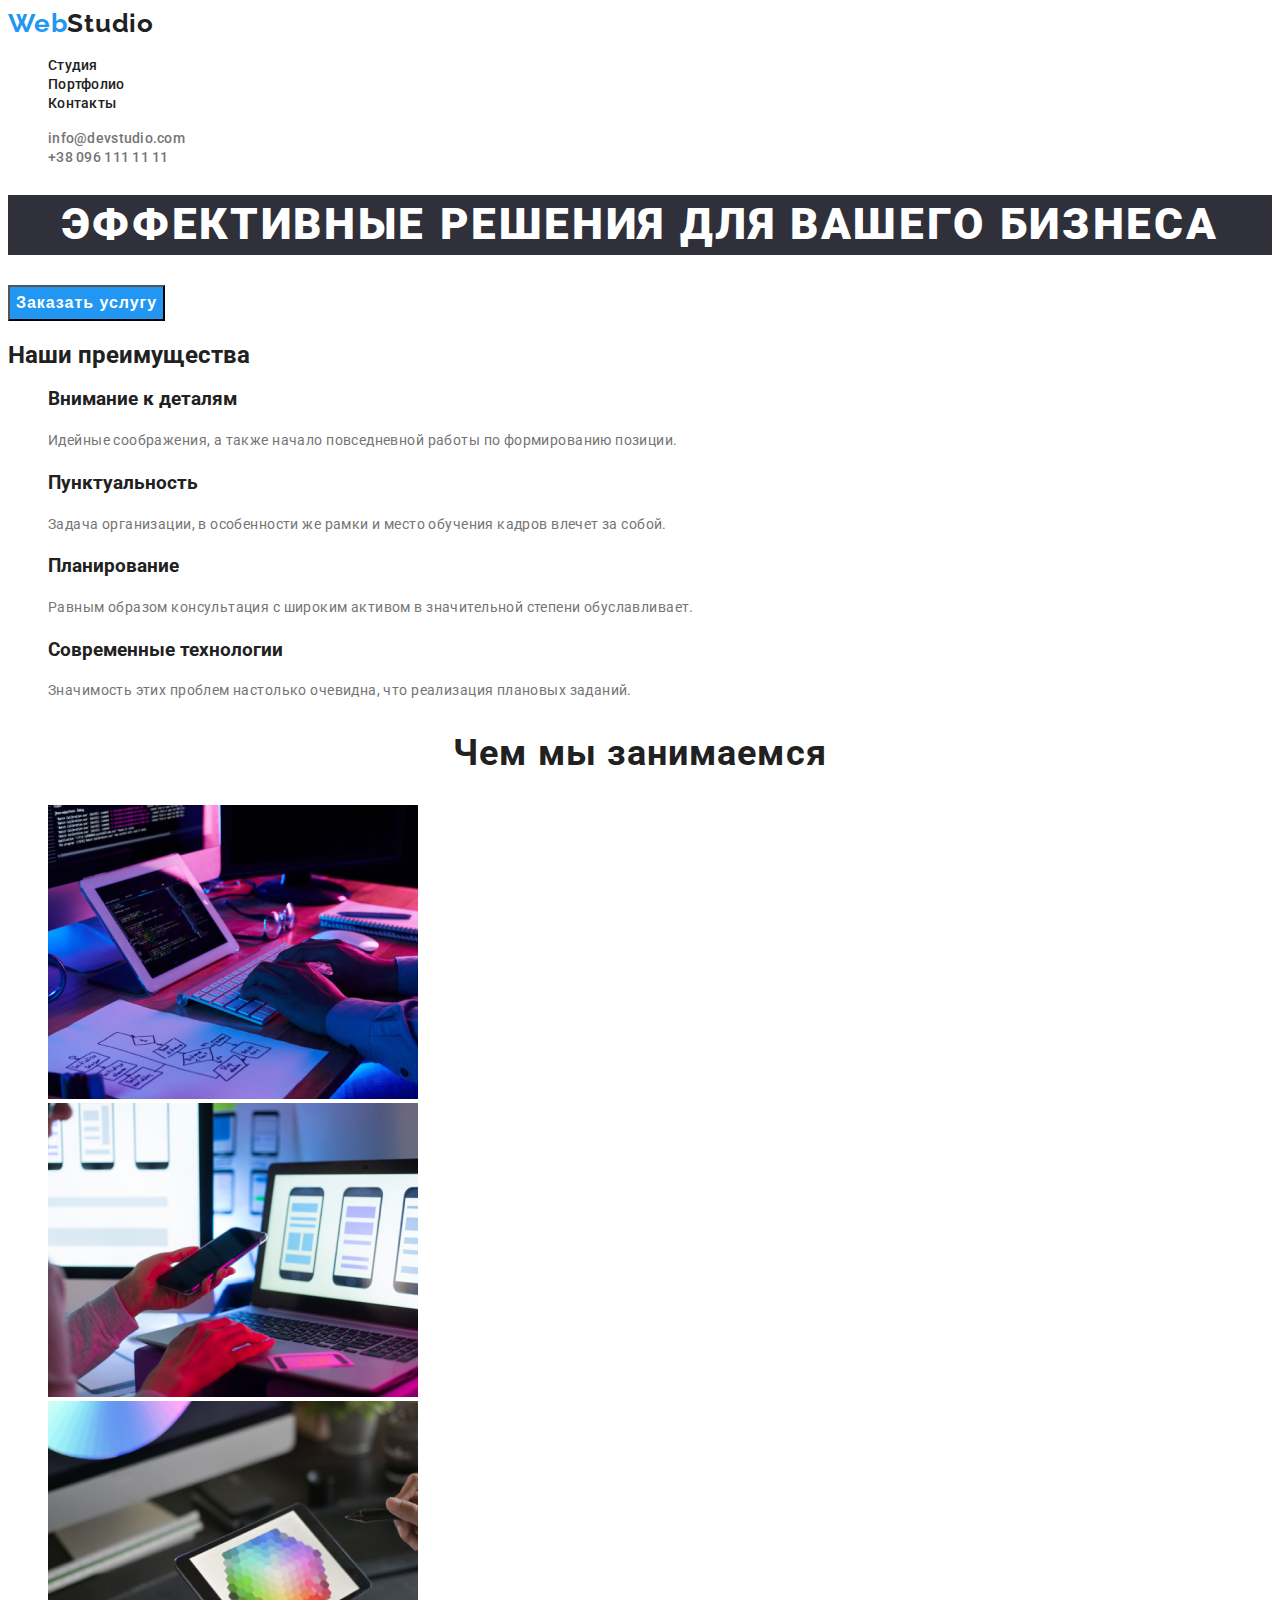
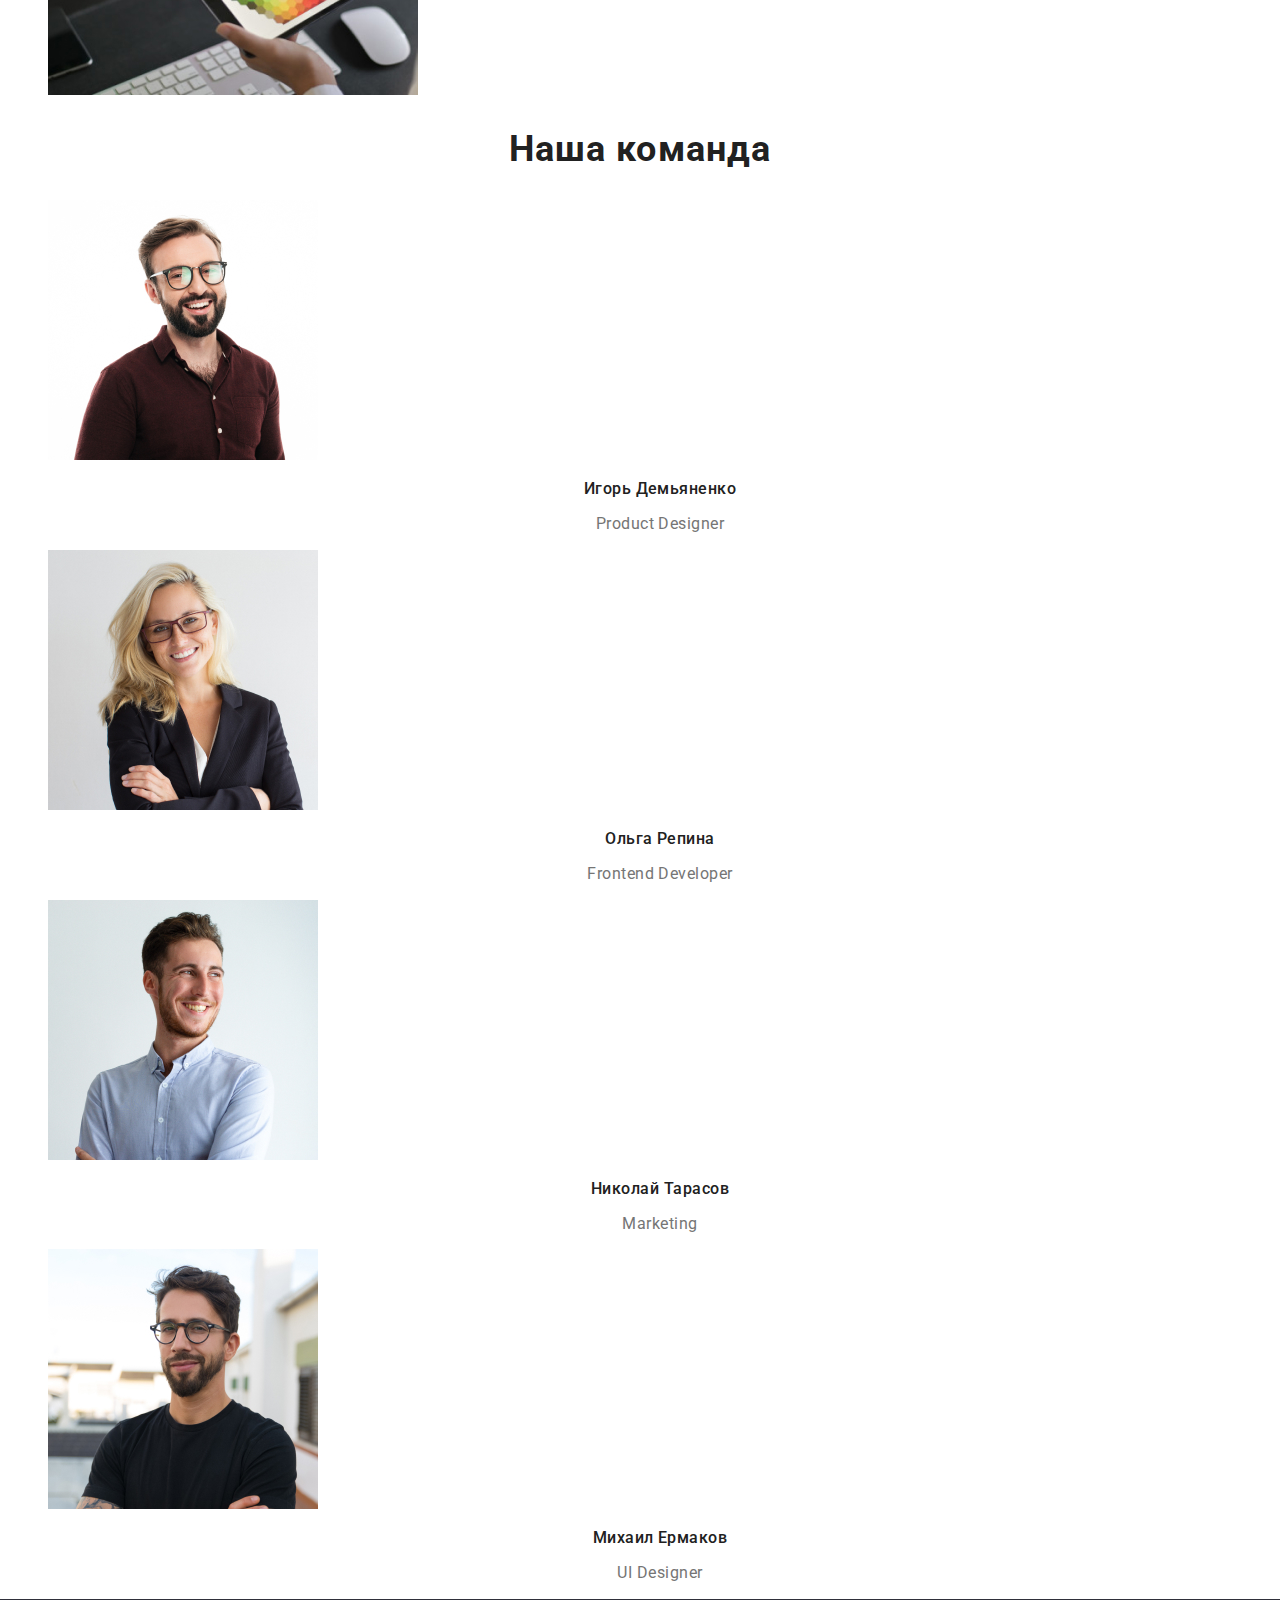
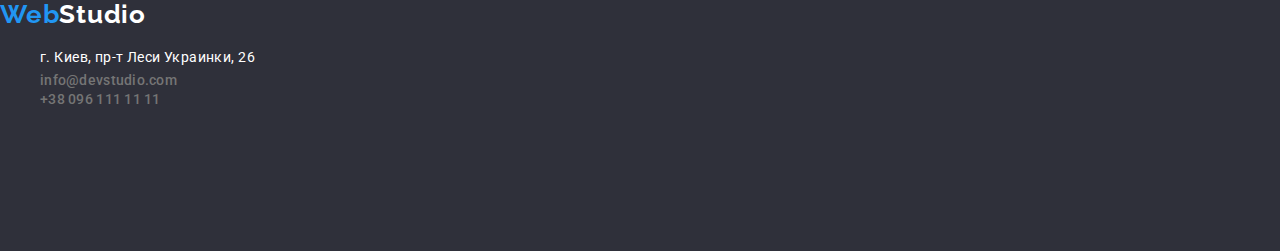
==== commit 240cf36d: "ReStarthw2" ====
--- a/index.html
+++ b/index.html
@@ -13,7 +13,7 @@
     />
     <link rel="stylesheet" href="./css/style.css" />
   </head>
-  <body class="body-font">
+  <body class="list body-font">
     <!-- Header -->
     <header class="head-link">
       <nav>
@@ -21,7 +21,7 @@
           Web<span class="logo">Studio</span>
         </a>
 
-        <ul>
+        <ul class="list">
           <li><a href="" class="link header-nav-link">Студия</a></li>
           <li>
             <a href="./portfolio.html" class="link header-nav-link"
@@ -31,7 +31,7 @@
           <li><a href="" class="link header-nav-link">Контакты</a></li>
         </ul>
       </nav>
-      <ul class="header-info">
+      <ul class="list header-info">
         <li>
           <a
             href="mailto:info@devstudio.com"
@@ -51,38 +51,38 @@
     </header>
     <!-- Hero -->
     <main class="content">
-      <section class="hero-section">
-        <h1 class="list hero-title">Эффективные решения для вашего бизнеса</h1>
+      <section class="list hero-section">
+        <h1 class="hero-title">Эффективные решения для вашего бизнеса</h1>
         <button type="button" class="hero-button">Заказать услугу</button>
       </section>
 
       <section class="advant">
         <h2 class="list advant-title">Наши преимущества</h2>
-        <ul>
-          <li>
-            <h3 class="list main-advant">Внимание к деталям</h3>
-            <p class="list main-advant-text">
+        <ul class="list">
+          <li>
+            <h3 class="main-advant">Внимание к деталям</h3>
+            <p class="main-advant-text">
               Идейные соображения, а также начало повседневной работы по
               формированию позиции.
             </p>
           </li>
           <li>
-            <h3 class="list main-advant">Пунктуальность</h3>
-            <p class="list main-advant-text">
+            <h3 class="main-advant">Пунктуальность</h3>
+            <p class="main-advant-text">
               Задача организации, в особенности же рамки и место обучения кадров
               влечет за собой.
             </p>
           </li>
           <li>
-            <h3 class="list main-advant">Планирование</h3>
-            <p class="list main-advant-text">
+            <h3 class="main-advant">Планирование</h3>
+            <p class="main-advant-text">
               Равным образом консультация с широким активом в значительной
               степени обуславливает.
             </p>
           </li>
           <li>
-            <h3 class="list main-advant">Современные технологии</h3>
-            <p class="list main-advant-text">
+            <h3 class="main-advant">Современные технологии</h3>
+            <p class="main-advant-text">
               Значимость этих проблем настолько очевидна, что реализация
               плановых заданий.
             </p>
@@ -91,9 +91,9 @@
       </section>
 
       <section class="about-us">
-        <h2 class="list about-us-title">Чем мы занимаемся</h2>
-
-        <ul>
+        <h2 class="about-us-title">Чем мы занимаемся</h2>
+
+        <ul class="list">
           <li>
             <img src="./img/img.jpg" width="370" height="294" alt=" Идея" />
           </li>
@@ -116,9 +116,9 @@
         </ul>
       </section>
 
-      <section class="list team">
-        <h2 class="list team-title">Наша команда</h2>
-        <ul>
+      <section class="team">
+        <h2 class="team-title">Наша команда</h2>
+        <ul class="list">
           <li>
             <img
               src="./img/img(3).jpg"
@@ -126,8 +126,8 @@
               height="260"
               alt="Игорь Демьяненко"
             />
-            <h3 class="list team-name">Игорь Демьяненко</h3>
-            <p class="list about-team">Product Designer</p>
+            <h3 class="team-name">Игорь Демьяненко</h3>
+            <p class="about-team">Product Designer</p>
           </li>
           <li>
             <img
@@ -136,8 +136,8 @@
               height="260"
               alt="Ольга Репина"
             />
-            <h3 class="list team-name">Ольга Репина</h3>
-            <p class="list about-team">Frontend Developer</p>
+            <h3 class="team-name">Ольга Репина</h3>
+            <p class="about-team">Frontend Developer</p>
           </li>
           <li>
             <img
@@ -146,8 +146,8 @@
               height="260"
               alt="Николай Тарасов"
             />
-            <h3 class="list team-name">Николай Тарасов</h3>
-            <p class="list about-team">Marketing</p>
+            <h3 class="team-name">Николай Тарасов</h3>
+            <p class="about-team">Marketing</p>
           </li>
           <li>
             <img
@@ -156,20 +156,20 @@
               height="260"
               alt="Михаил Ермаков"
             />
-            <h3 class="list team-name">Михаил Ермаков</h3>
-            <p class="list about-team">UI Designer</p>
+            <h3 class="team-name">Михаил Ермаков</h3>
+            <p class="about-team">UI Designer</p>
           </li>
         </ul>
       </section>
     </main>
     <!-- Footer -->
-    <footer class="list footer-back">
+    <footer class="footer-back">
       <a href="/" lang="en" class="logo-link link">
         Web<span class="logo-white">Studio</span>
       </a>
 
       <address>
-        <ul>
+        <ul class="list">
           <li>
             <a
               href="https://maps.app.goo.gl/37EXF5mU9n8MmFkR7"
--- a/css/style.css
+++ b/css/style.css
@@ -8,8 +8,8 @@
 
 }
 
-.list {
-    list-style: none;
+.list{
+list-style: none;
 }
  .link{
     text-decoration: none;
